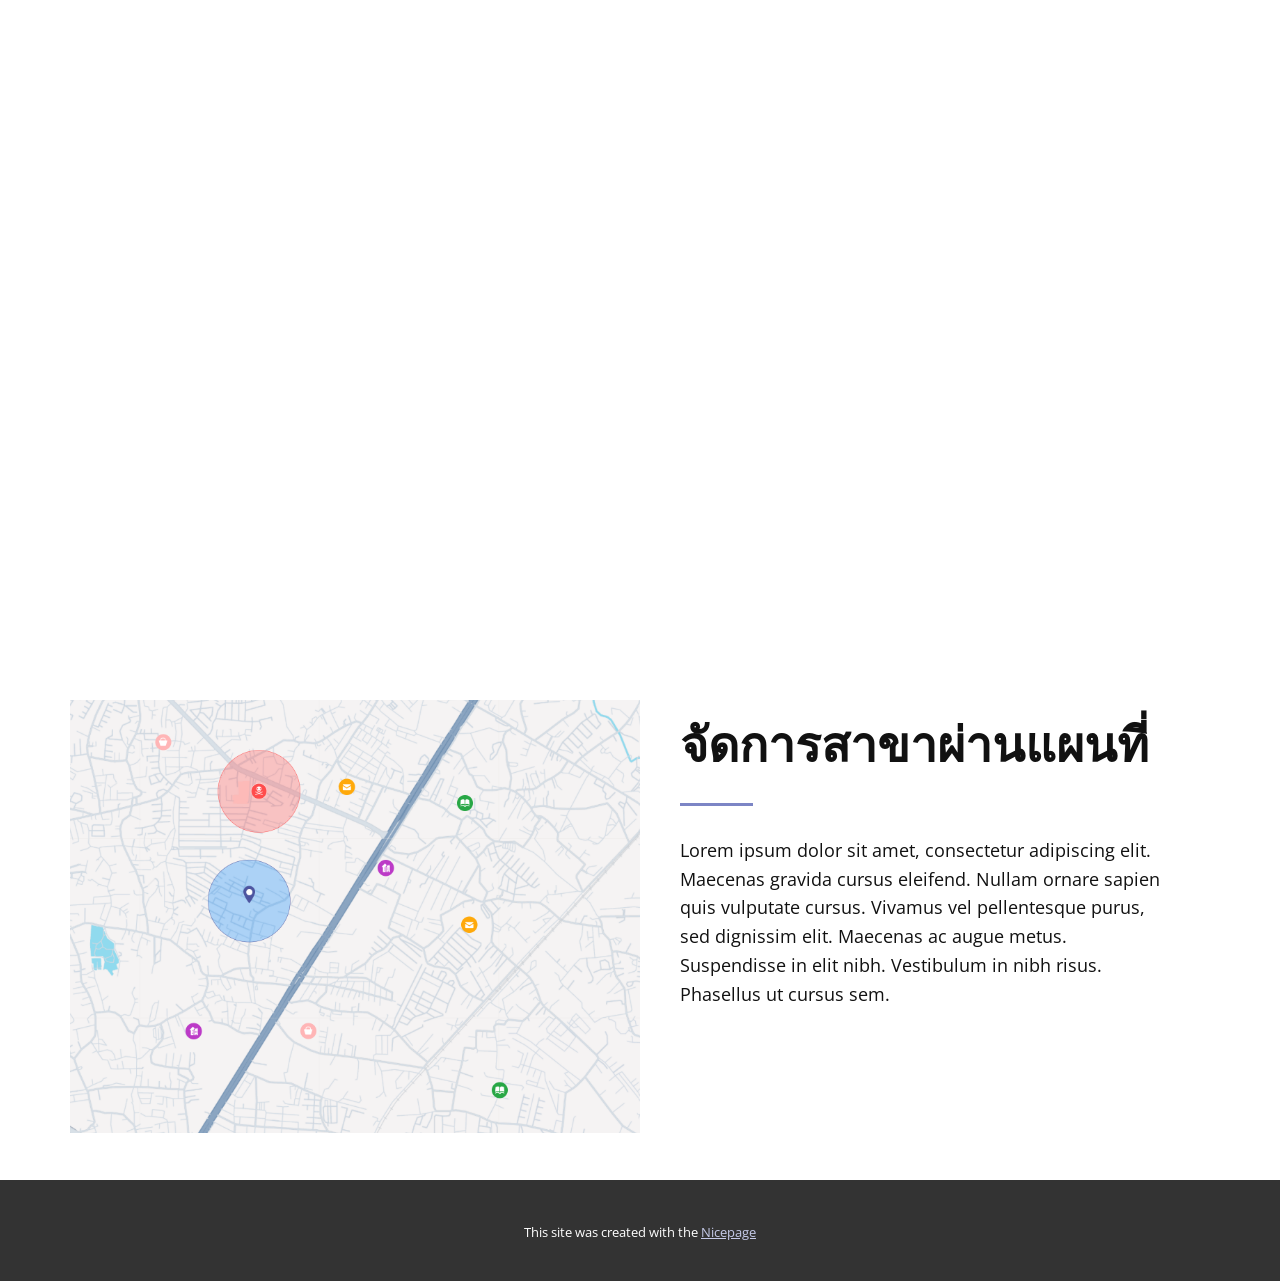
==== index.html @ 4b8c682c "Add files via upload" ====
<!DOCTYPE html>
<html style="font-size: 16px;" lang="en"><head>
    <meta name="viewport" content="width=device-width, initial-scale=1.0">
    <meta charset="utf-8">
    <meta name="keywords" content="​Site Selection Analysis System">
    <meta name="description" content="">
    <title>Home</title>
    <link rel="stylesheet" href="nicepage.css" media="screen">
<link rel="stylesheet" href="index.css" media="screen">
    <script class="u-script" type="text/javascript" src="jquery.js" defer=""></script>
    <script class="u-script" type="text/javascript" src="nicepage.js" defer=""></script>
    <meta name="generator" content="Nicepage 7.7.3, nicepage.com">
    
    
    
    
    
    <link id="u-theme-google-font" rel="stylesheet" href="https://fonts.googleapis.com/css?family=Roboto:100,100i,300,300i,400,400i,500,500i,700,700i,900,900i|Open+Sans:300,300i,400,400i,500,500i,600,600i,700,700i,800,800i">
    <script type="application/ld+json">{
		"@context": "http://schema.org",
		"@type": "Organization",
		"name": ""
}</script>
    <meta name="theme-color" content="#7c85c5">
    <meta property="og:title" content="Home">
    <meta property="og:type" content="website">
  <meta data-intl-tel-input-cdn-path="intlTelInput/"></head>
  <body data-home-page="Home.html" data-home-page-title="Home" data-path-to-root="./" data-include-products="false" class="u-body u-xl-mode" data-lang="en">
    <section class="u-clearfix u-valign-middle-xl u-valign-top-lg u-valign-top-md u-valign-top-sm u-white u-section-1" id="sec-6d12">
      <div class="u-clearfix u-sheet u-sheet-1"></div>
    </section>
    <section class="u-clearfix u-white u-section-2" id="sec-70cc">
      <div class="u-clearfix u-sheet u-sheet-1">
        <div class="data-layout-selected u-clearfix u-expanded-width u-layout-wrap u-layout-wrap-1">
          <div class="u-layout">
            <div class="u-layout-row">
              <div class="u-container-style u-image u-layout-cell u-left-cell u-similar-fill u-size-30 u-image-1" data-image-width="1638" data-image-height="1548">
                <div class="u-container-layout u-valign-middle-lg u-valign-middle-md u-valign-middle-xl u-valign-middle-xs u-container-layout-1"></div>
              </div>
              <div class="u-container-style u-layout-cell u-right-cell u-similar-fill u-size-30 u-layout-cell-2">
                <div class="u-container-layout u-valign-middle-lg u-valign-middle-md u-valign-middle-sm u-container-layout-2">
                  <h2 class="u-heading-font u-text u-text-1">จัดการสาขาผ่านแผนที่ </h2>
                  <div class="u-border-3 u-border-palette-1-base u-line u-line-horizontal u-line-1"></div>
                  <p class="u-text u-text-font u-text-2">Lorem ipsum dolor sit amet, consectetur adipiscing elit. Maecenas gravida cursus eleifend. Nullam ornare sapien quis vulputate cursus. Vivamus vel pellentesque purus, sed dignissim elit. Maecenas ac augue metus. Suspendisse
                                    in elit nibh. Vestibulum in nibh risus. Phasellus ut cursus sem.</p>
                </div>
              </div>
            </div>
          </div>
        </div>
      </div>
    </section>
    
    
    
    
    <section class="u-backlink u-clearfix u-grey-80">
      <p class="u-text"><span>This site was created with the </span>
        <a class="u-link" href="https://nicepage.com/" target="_blank" rel="nofollow"><span>Nicepage</span>
        </a>
      </p>
    </section>
  
</body></html>
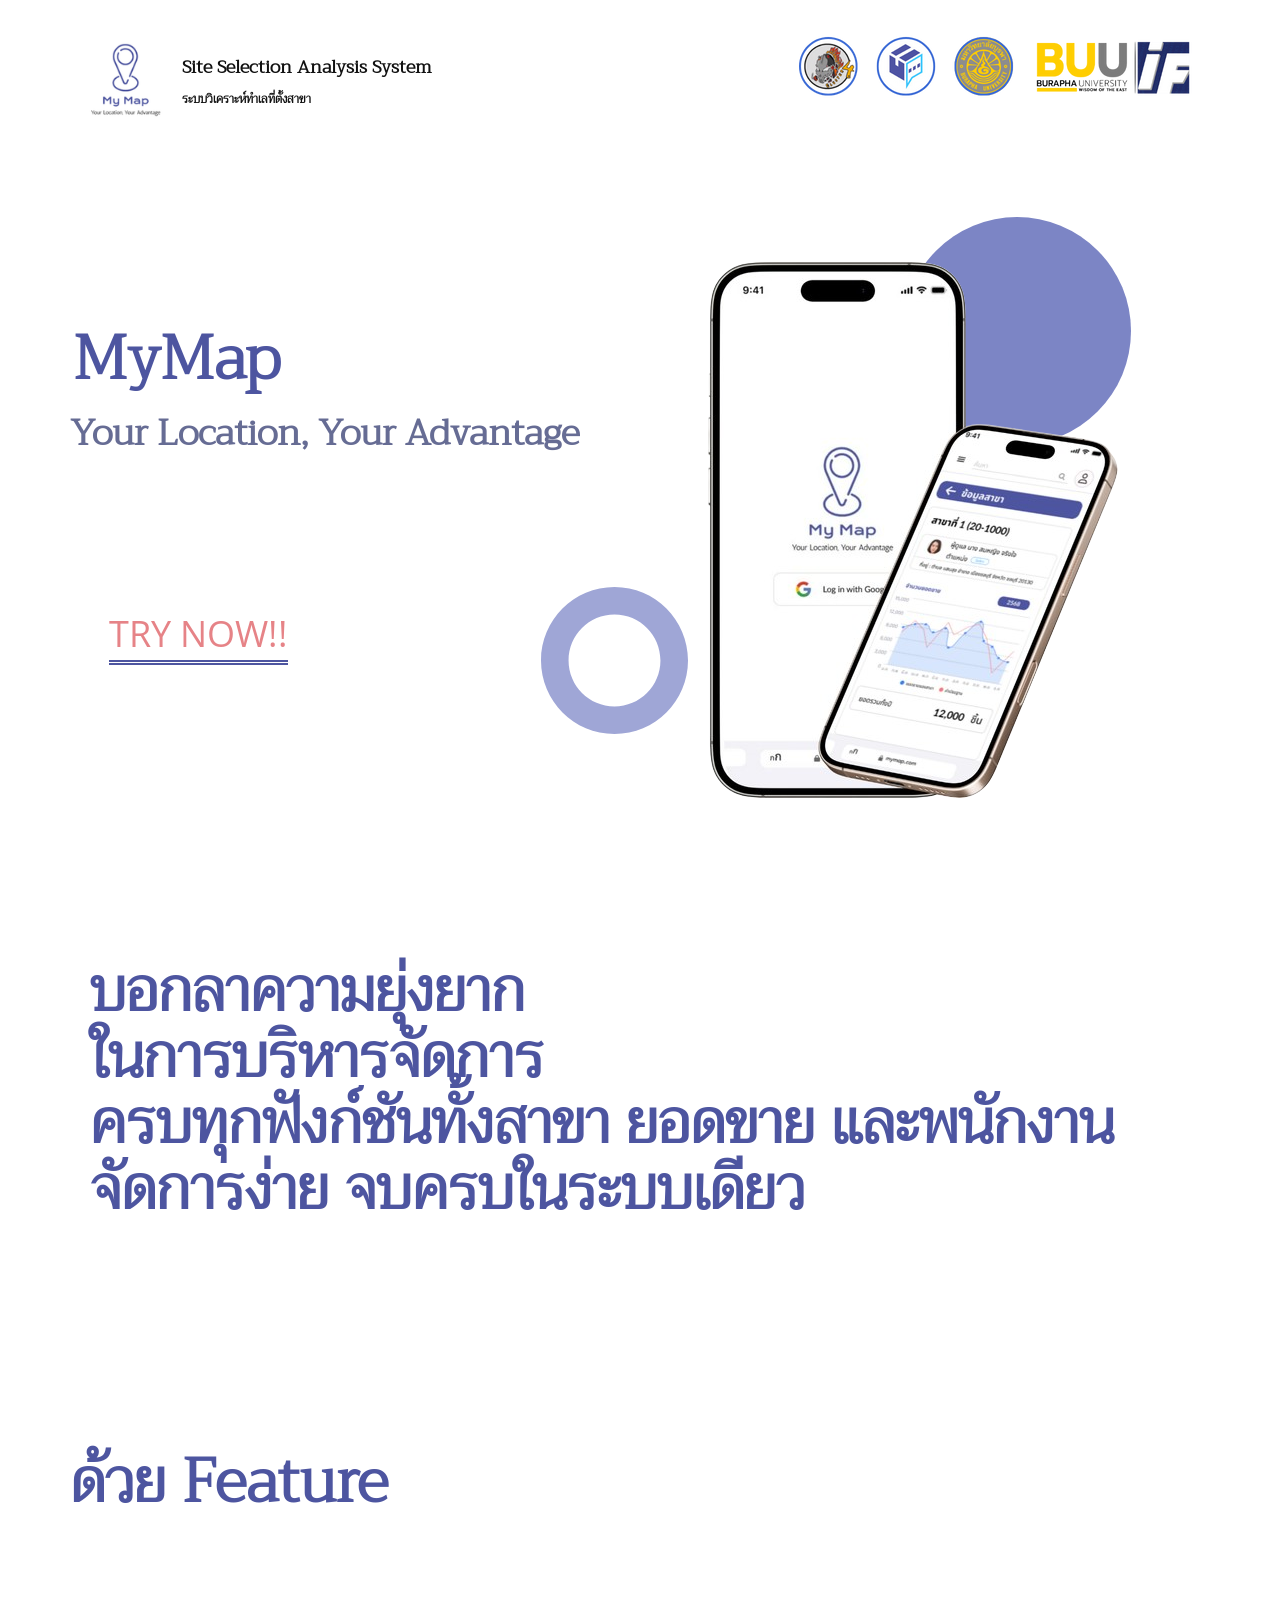
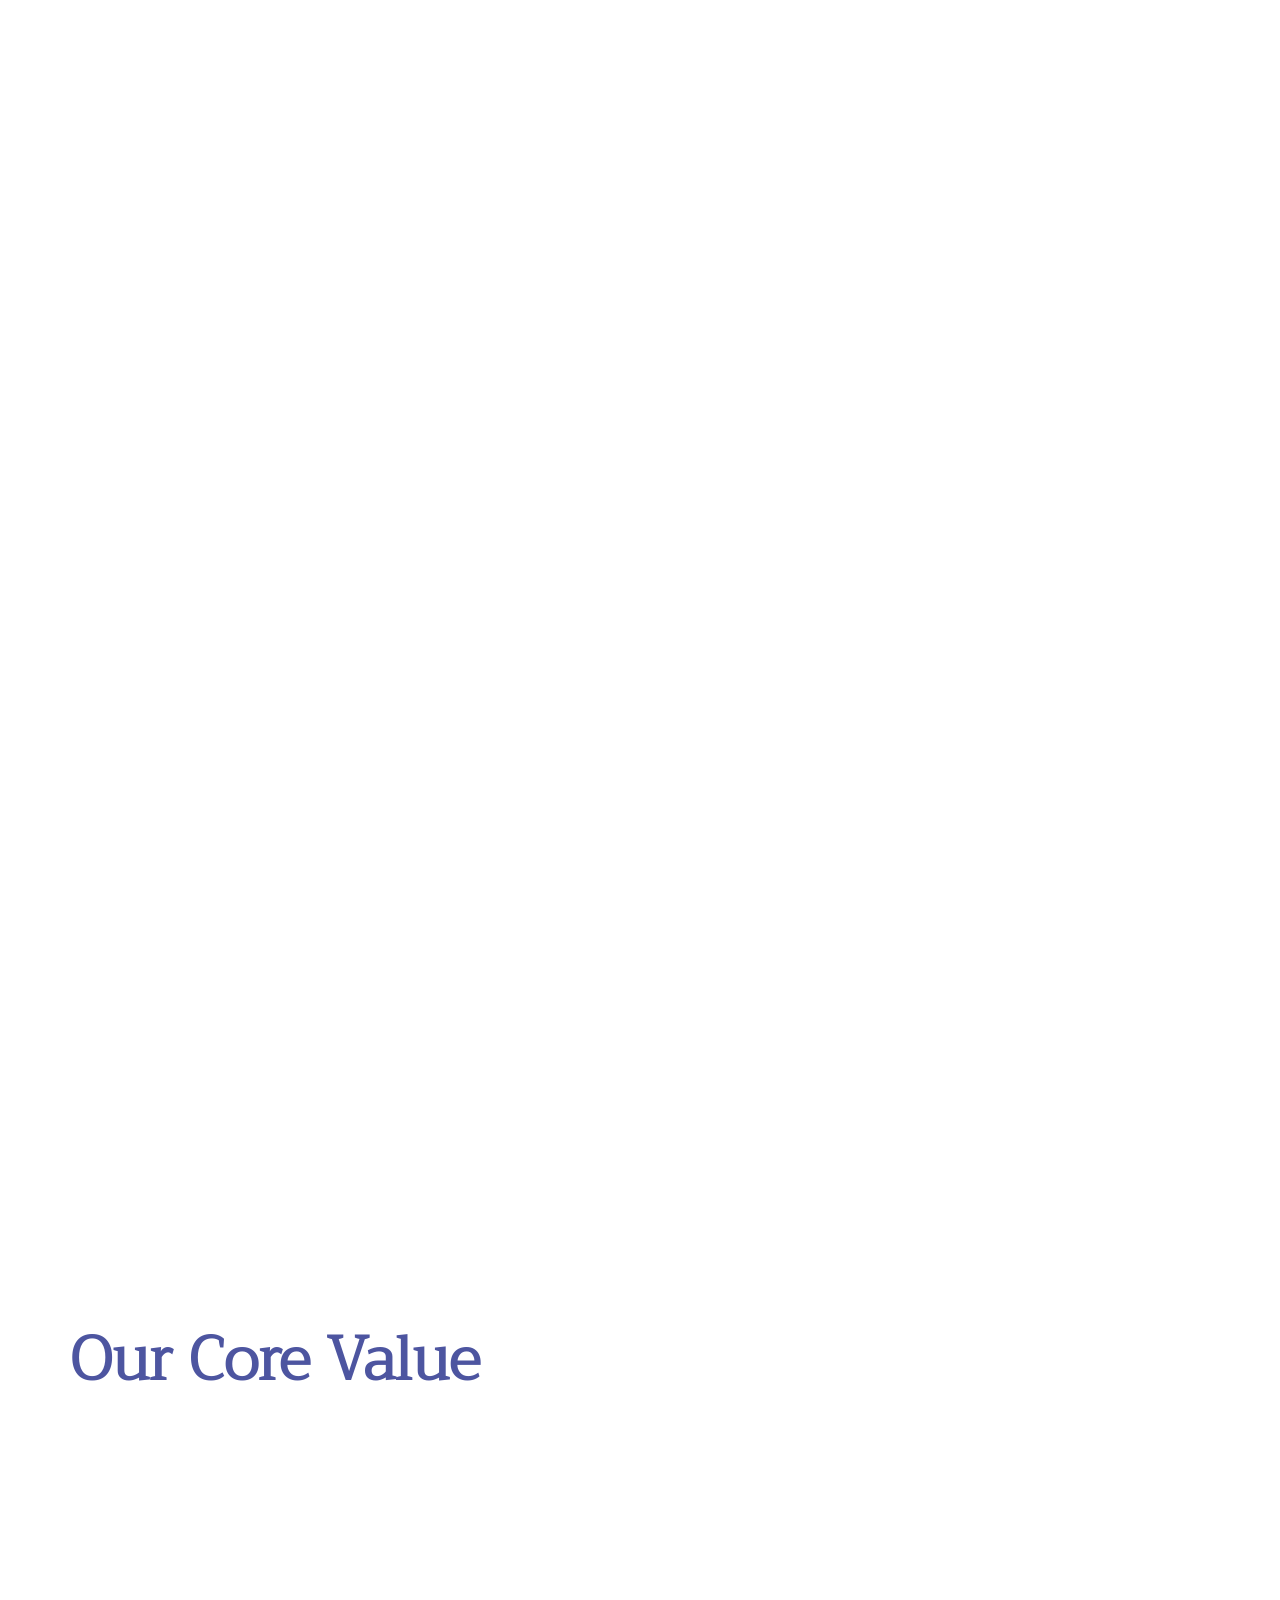
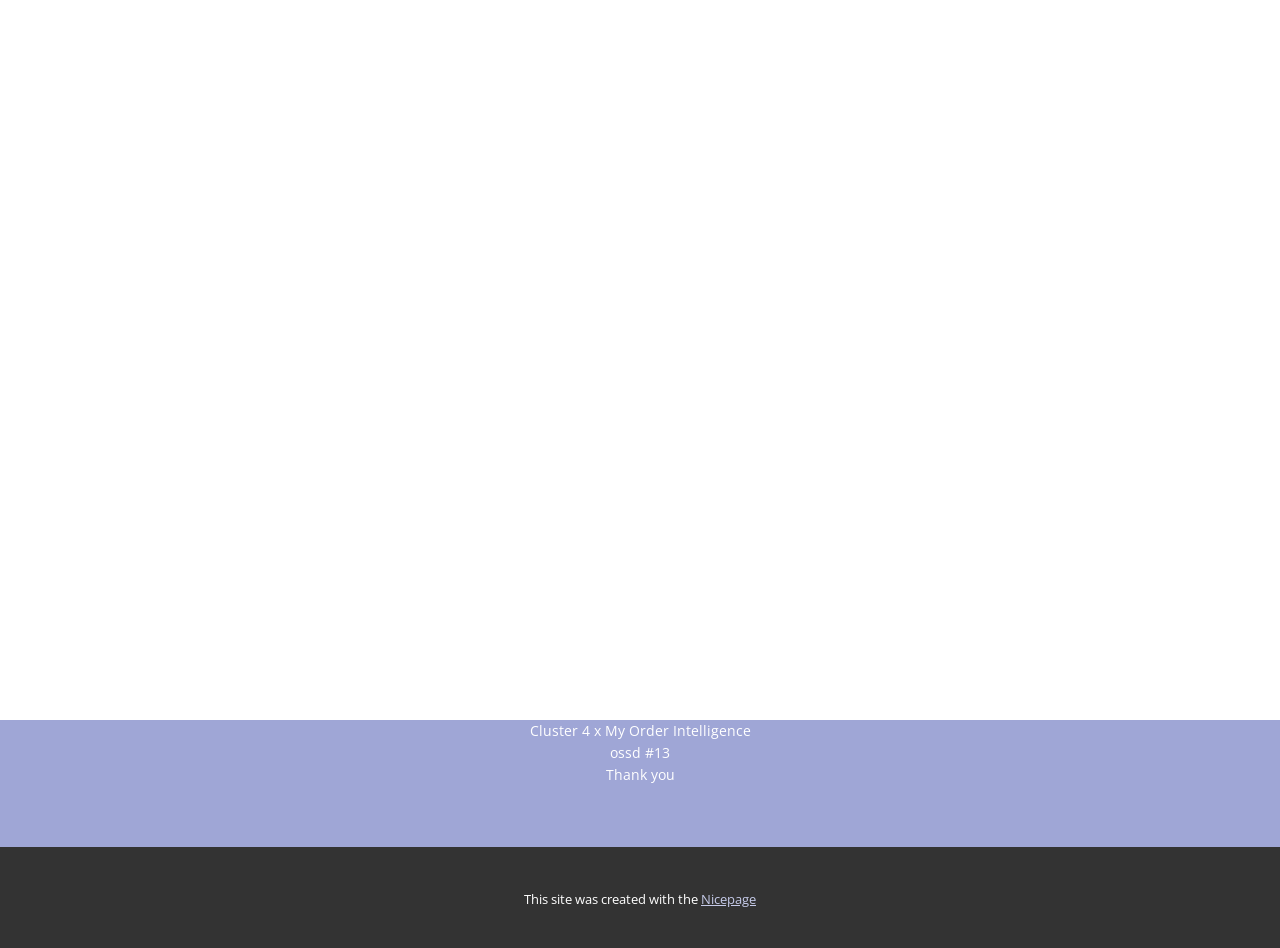
==== commit 001879ec: "efed" ====
--- a/index.html
+++ b/index.html
@@ -2,15 +2,14 @@
 <html style="font-size: 16px;" lang="en"><head>
     <meta name="viewport" content="width=device-width, initial-scale=1.0">
     <meta charset="utf-8">
-    <meta name="keywords" content="​Site Selection Analysis System">
+    <meta name="keywords" content="PC gaming news, reviews, and guides, Benefits of Video Games&nbsp;&nbsp;For Kids &amp;amp; Adults, Video games, Brain stimulation, Stress relief, Top PC Games, Top PC Games, Gadgets for your game, Looking for games to download for free?, VR-Technologies, contact form, follow us">
     <meta name="description" content="">
-    <title>Home</title>
+    <title>Page 1</title>
     <link rel="stylesheet" href="nicepage.css" media="screen">
 <link rel="stylesheet" href="index.css" media="screen">
     <script class="u-script" type="text/javascript" src="jquery.js" defer=""></script>
     <script class="u-script" type="text/javascript" src="nicepage.js" defer=""></script>
     <meta name="generator" content="Nicepage 7.7.3, nicepage.com">
-    
     
     
     
@@ -22,28 +21,104 @@
 		"name": ""
 }</script>
     <meta name="theme-color" content="#7c85c5">
-    <meta property="og:title" content="Home">
+    <meta property="og:title" content="Page 1">
     <meta property="og:type" content="website">
   <meta data-intl-tel-input-cdn-path="intlTelInput/"></head>
-  <body data-home-page="Home.html" data-home-page-title="Home" data-path-to-root="./" data-include-products="false" class="u-body u-xl-mode" data-lang="en">
-    <section class="u-clearfix u-valign-middle-xl u-valign-top-lg u-valign-top-md u-valign-top-sm u-white u-section-1" id="sec-6d12">
-      <div class="u-clearfix u-sheet u-sheet-1"></div>
-    </section>
-    <section class="u-clearfix u-white u-section-2" id="sec-70cc">
-      <div class="u-clearfix u-sheet u-sheet-1">
-        <div class="data-layout-selected u-clearfix u-expanded-width u-layout-wrap u-layout-wrap-1">
-          <div class="u-layout">
-            <div class="u-layout-row">
-              <div class="u-container-style u-image u-layout-cell u-left-cell u-similar-fill u-size-30 u-image-1" data-image-width="1638" data-image-height="1548">
-                <div class="u-container-layout u-valign-middle-lg u-valign-middle-md u-valign-middle-xl u-valign-middle-xs u-container-layout-1"></div>
+  <body data-home-page="Page-1.html" data-home-page-title="Page 1" data-path-to-root="./" data-include-products="false" class="u-body u-xl-mode" data-lang="en"><header class="u-clearfix u-header u-header" id="header"><div class="u-clearfix u-sheet u-valign-middle-lg u-valign-middle-md u-valign-middle-sm u-valign-middle-xl u-sheet-1">
+        <img class="u-image u-image-contain u-image-default u-preserve-proportions u-image-1" src="images/SiteSelectionAnalysisSystem.png" alt="" data-image-width="97" data-image-height="99">
+        <p class="u-custom-font u-text u-text-default u-text-1"> Site Selection Analysis System</p>
+        <p class="u-custom-font u-text u-text-default u-text-2"> ระบบวิเคราะห์ทําเลที่ตั้งสาขา</p>
+        <img class="u-image u-image-contain u-image-default u-image-2" src="images/Logo.png" alt="" data-image-width="394" data-image-height="87">
+      </div></header>
+    <section class="u-clearfix u-section-1" id="sec-b35f">
+      <div class="u-clearfix u-sheet u-valign-middle-lg u-valign-middle-md u-valign-middle-sm u-sheet-1">
+        <h1 class="u-align-left u-text u-text-1"><span style="font-weight: 700;">MyMap</span>&nbsp;
+        </h1>
+        <div class="u-palette-1-base u-shape u-shape-circle u-shape-1"></div>
+        <h3 class="u-align-left u-text u-text-palette-1-dark-1 u-text-2"> Your Location, Your Advantage&nbsp;</h3>
+        <img class="custom-expanded u-image u-image-default u-image-1" src="images/-removebg-preview.png" alt="" data-image-width="410" data-image-height="536">
+        <div class="u-shape u-shape-svg u-text-palette-1-light-1 u-shape-2">
+          <svg class="u-svg-link" preserveAspectRatio="none" viewBox="0 0 160 160" style=""><use xlink:href="#svg-c5ad"></use></svg>
+          <svg class="u-svg-content" viewBox="0 0 160 160" x="0px" y="0px" id="svg-c5ad" style="enable-background:new 0 0 160 160;"><path d="M80,30c27.6,0,50,22.4,50,50s-22.4,50-50,50s-50-22.4-50-50S52.4,30,80,30 M80,0C35.8,0,0,35.8,0,80s35.8,80,80,80
+	s80-35.8,80-80S124.2,0,80,0L80,0z"></path></svg>
+        </div>
+        <a href="https://se.buu.ac.th/cluster4/login" class="u-active-none u-border-5 u-border-active-palette-1-light-1 u-border-custom-color-1 u-border-hover-palette-1-light-2 u-border-no-left u-border-no-right u-border-no-top u-btn u-button-style u-hover-none u-none u-text-palette-2-light-1 u-btn-1" target="_blank">TRY NOW!!</a>
+        <h1 class="u-align-center-xs u-align-left-lg u-align-left-md u-align-left-sm u-align-left-xl u-text u-text-3">บอกลาความยุ่งยาก<br>ในการบริหารจัดการ<br> ครบทุกฟังก์ชันทั้งสาขา ยอดขาย และพนักงาน<br> จัดการง่าย จบครบในระบบเดียว 
+        </h1>
+        <h1 class="u-text u-text-default u-text-4">ด้วย Feature<br>
+        </h1>
+        <div class="u-expanded-width u-list u-list-1">
+          <div class="u-repeater u-repeater-1">
+            <div class="u-container-style u-list-item u-palette-1-base u-radius u-repeater-item u-shape-round u-list-item-1" data-animation-name="flipIn" data-animation-duration="1500" data-animation-direction="X" data-animation-delay="500">
+              <div class="u-container-layout u-similar-container u-valign-top-lg u-valign-top-md u-valign-top-sm u-valign-top-xl u-container-layout-1">
+                <img class="u-expanded-width u-image u-image-round u-radius u-image-2" src="images/Map.png" data-image-width="1638" data-image-height="1548">
+                <h2 class="u-align-left u-custom-font u-text u-text-5"> จัดการสาขาอย่างมืออาชีพ ง่ายเพียงคลิกเดียว!</h2>
+                <ul class="u-align-left u-text u-text-6">
+                  <li>ค้นหา แก้ไข เพิ่ม หรือลบสาขาได้ทันทีผ่านแผนที่แบบอินเทอร์แอคทีฟ</li>
+                  <li>รองรับการค้นหาด้วยคีย์เวิร์ด</li>
+                </ul>
               </div>
-              <div class="u-container-style u-layout-cell u-right-cell u-similar-fill u-size-30 u-layout-cell-2">
-                <div class="u-container-layout u-valign-middle-lg u-valign-middle-md u-valign-middle-sm u-container-layout-2">
-                  <h2 class="u-heading-font u-text u-text-1">จัดการสาขาผ่านแผนที่ </h2>
-                  <div class="u-border-3 u-border-palette-1-base u-line u-line-horizontal u-line-1"></div>
-                  <p class="u-text u-text-font u-text-2">Lorem ipsum dolor sit amet, consectetur adipiscing elit. Maecenas gravida cursus eleifend. Nullam ornare sapien quis vulputate cursus. Vivamus vel pellentesque purus, sed dignissim elit. Maecenas ac augue metus. Suspendisse
-                                    in elit nibh. Vestibulum in nibh risus. Phasellus ut cursus sem.</p>
-                </div>
+            </div>
+            <div class="u-container-style u-list-item u-palette-1-base u-radius u-repeater-item u-shape-round u-list-item-2" data-animation-name="flipIn" data-animation-duration="1500" data-animation-direction="X" data-animation-delay="500">
+              <div class="u-container-layout u-similar-container u-valign-top-lg u-valign-top-md u-valign-top-sm u-valign-top-xl u-container-layout-2">
+                <img class="u-expanded-width u-image u-image-round u-radius u-image-3" src="images/2025-04-08002946.png" data-image-width="319" data-image-height="578">
+                <h2 class="u-align-left u-custom-font u-text u-text-7"> จัดการยอดขายรายเดือน</h2>
+                <ul class="u-align-left u-text u-text-8">
+                  <li>Mountain App</li>
+                </ul>
+              </div>
+            </div>
+            <div class="u-container-style u-list-item u-palette-1-base u-radius u-repeater-item u-shape-round u-list-item-3" data-animation-name="flipIn" data-animation-duration="1500" data-animation-direction="X" data-animation-delay="500">
+              <div class="u-container-layout u-similar-container u-valign-top-lg u-valign-top-md u-valign-top-sm u-valign-top-xl u-container-layout-3">
+                <img class="u-expanded-width u-image u-image-round u-radius u-image-4" src="images/2025-04-08004702.png" data-image-width="316" data-image-height="340">
+                <h2 class="u-align-left u-custom-font u-text u-text-9">Web deisgn</h2>
+                <ul class="u-align-left u-text u-text-10">
+                  <li>Recipes site</li>
+                </ul>
+              </div>
+            </div>
+            <div class="u-container-style u-list-item u-palette-1-base u-radius u-repeater-item u-shape-round u-list-item-4" data-animation-name="flipIn" data-animation-duration="1500" data-animation-direction="X" data-animation-delay="500">
+              <div class="u-container-layout u-similar-container u-valign-top-lg u-valign-top-md u-valign-top-sm u-valign-top-xl u-container-layout-4">
+                <img class="u-expanded-width u-image u-image-round u-radius u-image-5" src="images/2025-04-08004723.png" data-image-width="327" data-image-height="451">
+                <h2 class="u-align-left u-custom-font u-text u-text-11">stores</h2>
+                <ul class="u-align-left u-text u-text-12">
+                  <li>Fashion Store</li>
+                </ul>
+              </div>
+            </div>
+          </div>
+        </div>
+        <h1 class="u-text u-text-default u-text-13">Our Core Value </h1>
+        <div class="u-expanded-width u-list u-list-2">
+          <div class="u-repeater u-repeater-2">
+            <div class="u-container-style u-list-item u-repeater-item" data-animation-name="flipIn" data-animation-duration="1500" data-animation-delay="500" data-animation-direction="X">
+              <div class="u-container-layout u-similar-container u-container-layout-5"><span class="u-icon u-icon-circle u-palette-1-base u-text-white u-icon-1"><svg class="u-svg-link" preserveAspectRatio="xMidYMin slice" viewBox="0 0 515.556 515.556" style=""><use xlink:href="#svg-c185"></use></svg><svg class="u-svg-content" viewBox="0 0 515.556 515.556" id="svg-c185"><path d="m0 274.226 176.549 176.886 339.007-338.672-48.67-47.997-290.337 290-128.553-128.552z"></path></svg></span>
+                <h4 class="u-text u-text-14"> Data-Driven Decision Making</h4>
+                <p class="u-text u-text-15"> ให้ความสำคัญกับการตัดสินใจบนพื้นฐานของข้อมูล ด้วยการแสดงผลข้อมูลในรูปแบบกราฟและรายงานที่ชัดเจน พร้อมเส้นมัธยฐานเพื่อช่วยวิเคราะห์ภาพรวม </p>
+              </div>
+            </div>
+            <div class="u-container-style u-list-item u-repeater-item" data-animation-name="flipIn" data-animation-duration="1500" data-animation-direction="X" data-animation-delay="500">
+              <div class="u-container-layout u-similar-container u-container-layout-6"><span class="u-icon u-icon-circle u-palette-1-base u-text-white u-icon-2"><svg class="u-svg-link" preserveAspectRatio="xMidYMin slice" viewBox="0 0 515.556 515.556" style=""><use xlink:href="#svg-221f"></use></svg><svg class="u-svg-content" viewBox="0 0 515.556 515.556" id="svg-221f"><path d="m0 274.226 176.549 176.886 339.007-338.672-48.67-47.997-290.337 290-128.553-128.552z"></path></svg></span>
+                <h4 class="u-text u-text-16"> Smart &amp; Simple Management</h4>
+                <p class="u-text u-text-17"> มุ่งเน้นการบริหารจัดการที่ ง่าย สะดวก และรวดเร็ว ทั้งในเรื่องของสาขา พนักงาน และยอดขาย ด้วยระบบ CRUD ที่ใช้งานง่าย </p>
+              </div>
+            </div>
+            <div class="u-container-style u-list-item u-repeater-item" data-animation-name="flipIn" data-animation-duration="1500" data-animation-direction="X" data-animation-delay="500">
+              <div class="u-container-layout u-similar-container u-container-layout-7"><span class="u-icon u-icon-circle u-palette-1-base u-text-white u-icon-3"><svg class="u-svg-link" preserveAspectRatio="xMidYMin slice" viewBox="0 0 515.556 515.556" style=""><use xlink:href="#svg-b96a"></use></svg><svg class="u-svg-content" viewBox="0 0 515.556 515.556" id="svg-b96a"><path d="m0 274.226 176.549 176.886 339.007-338.672-48.67-47.997-290.337 290-128.553-128.552z"></path></svg></span>
+                <h4 class="u-text u-text-18">Operational Efficiency</h4>
+                <p class="u-text u-text-19"> เพิ่มประสิทธิภาพการทำงาน ด้วยระบบที่ช่วยลดเวลาการจัดการข้อมูลและลดความผิดพลาดที่เกิดจากการจัดการด้วยมือ </p>
+              </div>
+            </div>
+            <div class="u-container-style u-list-item u-repeater-item" data-animation-name="flipIn" data-animation-duration="1500" data-animation-direction="X" data-animation-delay="500">
+              <div class="u-container-layout u-similar-container u-container-layout-8"><span class="u-icon u-icon-circle u-palette-1-base u-text-white u-icon-4"><svg class="u-svg-link" preserveAspectRatio="xMidYMin slice" viewBox="0 0 515.556 515.556" style=""><use xlink:href="#svg-b96a"></use></svg><svg class="u-svg-content" viewBox="0 0 515.556 515.556" id="svg-b96a"><path d="m0 274.226 176.549 176.886 339.007-338.672-48.67-47.997-290.337 290-128.553-128.552z"></path></svg></span>
+                <h4 class="u-text u-text-20">Accessibility &amp; Visualization</h4>
+                <p class="u-text u-text-21"> ทำให้ข้อมูลธุรกิจเข้าถึงได้ง่ายผ่านแผนที่และกราฟต่าง ๆ เพื่อให้เห็นภาพรวมขององค์กรอย่างเป็นระบบ</p>
+              </div>
+            </div>
+            <div class="u-container-style u-list-item u-repeater-item" data-animation-name="flipIn" data-animation-duration="1500" data-animation-direction="X" data-animation-delay="500">
+              <div class="u-container-layout u-similar-container u-container-layout-9"><span class="u-icon u-icon-circle u-palette-1-base u-text-white u-icon-5"><svg class="u-svg-link" preserveAspectRatio="xMidYMin slice" viewBox="0 0 515.556 515.556" style=""><use xlink:href="#svg-b96a"></use></svg><svg class="u-svg-content" viewBox="0 0 515.556 515.556" id="svg-b96a"><path d="m0 274.226 176.549 176.886 339.007-338.672-48.67-47.997-290.337 290-128.553-128.552z"></path></svg></span>
+                <h4 class="u-text u-text-22"> Scalability &amp; Flexibility</h4>
+                <p class="u-text u-text-23"> ออกแบบมาเพื่อรองรับการเติบโตของธุรกิจ ไม่ว่าจะเพิ่มจำนวนสาขา พนักงาน หรือยอดขาย ระบบสามารถปรับขยายและจัดการได้อย่างยืดหยุ่น </p>
               </div>
             </div>
           </div>
@@ -53,7 +128,10 @@
     
     
     
-    
+    <footer class="u-align-center u-clearfix u-container-align-center u-footer u-palette-1-light-1 u-footer" id="footer"><div class="u-clearfix u-sheet u-sheet-1">
+        <p class="u-small-text u-text u-text-variant u-text-1">Cluster 4 x My Order Intelligence<br>ossd #13<br>Thank you 
+        </p>
+      </div></footer>
     <section class="u-backlink u-clearfix u-grey-80">
       <p class="u-text"><span>This site was created with the </span>
         <a class="u-link" href="https://nicepage.com/" target="_blank" rel="nofollow"><span>Nicepage</span>
--- a/nicepage.css
+++ b/nicepage.css
@@ -43926,78 +43926,6 @@
         }
 
         
-        
-        .u-custom-color-3,
-        .u-body.u-custom-color-3,
-        section.u-custom-color-3:before,
-        .u-custom-color-3 > .u-audio-main-layout-wrapper:before,
-        .u-custom-color-3 > .u-container-layout:before,
-        .u-custom-color-3 > .u-inner-container-layout:before,
-        .u-custom-color-3.u-sidenav:before,
-        .u-container-layout.u-container-layout.u-custom-color-3:before,
-        .u-table-alt-custom-color-3 tr:nth-child(even)
-        {
-            color: #ffffff;
-            background-color: #4d55a0;
-        }
-
-        .u-input.u-custom-color-3,
-        .u-field-input.u-custom-color-3,
-        .u-button-style.u-custom-color-3,
-        .u-button-style.u-custom-color-3[class*="u-border-"]
-        {
-            color: #ffffff !important;
-            background-color: #4d55a0 !important;
-        }
-
-        .u-button-style.u-custom-color-3:hover,
-        .u-button-style.u-custom-color-3[class*="u-border-"]:hover,
-        .u-button-style.u-custom-color-3:focus,
-        .u-button-style.u-custom-color-3[class*="u-border-"]:focus,
-        .u-button-style.u-button-style.u-custom-color-3:active,
-        .u-button-style.u-button-style.u-custom-color-3[class*="u-border-"]:active,
-        .u-button-style.u-button-style.u-custom-color-3.active,
-        .u-button-style.u-button-style.u-custom-color-3[class*="u-border-"].active,
-        li.active > .u-button-style.u-button-style.u-custom-color-3,
-        li.active > .u-button-style.u-button-style.u-custom-color-3[class*="u-border-"]
-        {
-            color: #ffffff !important;
-            background-color: #454c90 !important;
-        }
-
-        .u-hover-custom-color-3:hover,
-        .u-hover-custom-color-3[class*="u-border-"]:hover,
-        .u-hover-custom-color-3:focus,
-        .u-hover-custom-color-3[class*="u-border-"]:focus,
-        .u-active-custom-color-3.u-active.u-active,
-        .u-active-custom-color-3[class*="u-border-"].u-active.u-active,
-        a.u-button-style.u-hover-custom-color-3:hover,
-        a.u-button-style.u-hover-custom-color-3.hover,
-        a.u-button-style.u-hover-custom-color-3[class*="u-border-"]:hover,
-        a.u-button-style.u-hover-custom-color-3[class*="u-border-"].hover,
-        a.u-button-style:hover > .u-hover-custom-color-3,
-        a.u-button-style:hover > .u-hover-custom-color-3[class*="u-border-"],
-        a.u-button-style.u-hover-custom-color-3:focus,
-        a.u-button-style.u-hover-custom-color-3[class*="u-border-"]:focus,
-        a.u-button-style.u-button-style.u-active-custom-color-3:active,
-        a.u-button-style.u-button-style.u-active-custom-color-3[class*="u-border-"]:active,
-        a.u-button-style.u-button-style.u-active-custom-color-3.active,
-        a.u-button-style.u-button-style.u-active-custom-color-3[class*="u-border-"].active,
-        a.u-button-style.u-button-style.active > .u-active-custom-color-3,
-        a.u-button-style.u-button-style.active > .u-active-custom-color-3[class*="u-border-"],
-        li.active > a.u-button-style.u-button-style.u-active-custom-color-3,
-        li.active > a.u-button-style.u-button-style.u-active-custom-color-3[class*="u-border-"],
-        input.u-field-input.u-field-input.u-active-custom-color-3:checked
-        {
-            color: #ffffff !important;
-            background-color: #4d55a0 !important;
-        }
-
-        a.u-link.u-hover-custom-color-3:hover {
-            color: #4d55a0 !important;
-        }
-
-        
 
         
         .u-border-custom-color-1,
@@ -44099,57 +44027,6 @@
         .u-link.u-border-custom-color-2[class*="u-border-"]:hover
         {
             border-color: rgba(0,0,0,0) !important;
-        }
-        
-        
-        .u-border-custom-color-3,
-        .u-border-custom-color-3.u-input,
-        .u-border-custom-color-3.u-field-input.u-field-input,
-        .u-separator-custom-color-3:after
-        {
-            border-color: #4d55a0;
-            stroke: #4d55a0;
-        }
-
-        .u-button-style.u-border-custom-color-3
-        {
-            border-color: #4d55a0 !important;
-            color: #4d55a0 !important;
-            background-color: transparent !important;
-        }
-
-        .u-button-style.u-border-custom-color-3:hover,
-        .u-button-style.u-border-custom-color-3:focus
-        {
-            border-color: transparent !important;
-            color: #454c90 !important;
-            background-color: transparent !important;
-        }
-
-        .u-border-hover-custom-color-3:hover,
-        .u-border-hover-custom-color-3:focus,
-        .u-border-active-custom-color-3.u-active.u-active,
-        a.u-button-style.u-border-hover-custom-color-3:hover,
-        a.u-button-style:hover > .u-border-hover-custom-color-3,
-        a.u-button-style.u-border-hover-custom-color-3:focus,
-        a.u-button-style.u-button-style.u-border-active-custom-color-3:active,
-        a.u-button-style.u-button-style.u-border-active-custom-color-3.active,
-        a.u-button-style.u-button-style.active > .u-border-active-custom-color-3,
-        li.active > a.u-button-style.u-button-style.u-border-active-custom-color-3,
-        input.u-field-input.u-field-input.u-border-active-custom-color-3:checked
-        {
-            color: #4d55a0 !important;
-            border-color: #4d55a0 !important;
-        }
-
-        .u-link.u-border-custom-color-3[class*="u-border-"]
-        {
-            border-color: #4d55a0 !important;
-        }
-
-        .u-link.u-border-custom-color-3[class*="u-border-"]:hover
-        {
-            border-color: #454c90 !important;
         }
         
 
@@ -44312,89 +44189,17 @@
         {
             color: rgba(0,0,0,0) !important;
         }
-        
-        
-        .u-text-custom-color-3,
-        .u-input.u-text-custom-color-3,
-        .u-input.u-text-custom-color-3[class*="u-border-"],
-        li.active > a.u-button-style.u-text-custom-color-3,
-        li.active > a.u-button-style.u-text-custom-color-3[class*="u-border-"],
-        a.u-button-style.u-text-custom-color-3,
-        a.u-button-style.u-text-custom-color-3[class*="u-border-"]
-        {
-            color: #4d55a0 !important;
-            
-            
-            
-        }
-
-        a.u-button-style.u-text-custom-color-3:hover,
-        a.u-button-style.u-text-custom-color-3[class*="u-border-"]:hover,
-        a.u-button-style.u-text-custom-color-3:focus,
-        a.u-button-style.u-text-custom-color-3[class*="u-border-"]:focus,
-        a.u-button-style.u-button-style.u-text-custom-color-3:active,
-        a.u-button-style.u-button-style.u-text-custom-color-3[class*="u-border-"]:active,
-        a.u-button-style.u-button-style.u-text-custom-color-3.active,
-        a.u-button-style.u-button-style.u-text-custom-color-3[class*="u-border-"].active
-        {
-            color: #454c90 !important;
-        }
-
-        /* hover */
-        a.u-button-style:hover > .u-text-hover-custom-color-3,
-        a.u-button-style:hover > .u-text-hover-custom-color-3[class*="u-border-"],
-        a.u-button-style.u-button-style.u-text-hover-custom-color-3:hover,
-        a.u-button-style.u-button-style.u-text-hover-custom-color-3[class*="u-border-"]:hover,
-        a.u-button-style.u-button-style.u-button-style.u-text-hover-custom-color-3.active,
-        a.u-button-style.u-button-style.u-button-style.u-text-hover-custom-color-3[class*="u-border-"].active,
-        a.u-button-style.u-button-style.u-button-style.u-text-hover-custom-color-3:active,
-        a.u-button-style.u-button-style.u-button-style.u-text-hover-custom-color-3[class*="u-border-"]:active,
-        a.u-button-style.u-button-style.u-text-hover-custom-color-3:focus,
-        a.u-button-style.u-button-style.u-text-hover-custom-color-3[class*="u-border-"]:focus,
-        /* active */
-        a.u-button-style.u-button-style.u-button-style.u-button-style.u-text-active-custom-color-3:active,
-        a.u-button-style.u-button-style.u-button-style.u-button-style.u-text-active-custom-color-3[class*="u-border-"]:active,
-        a.u-button-style.u-button-style.u-button-style.u-button-style.u-text-active-custom-color-3.active,
-        a.u-button-style.u-button-style.u-button-style.u-button-style.u-text-active-custom-color-3[class*="u-border-"].active,
-        a.u-button-style.u-button-style.active > .u-text-active-custom-color-3,
-        a.u-button-style.u-button-style.active > .u-text-active-custom-color-3[class*="u-border-"],
-        :not(.level-2) > .u-nav > .u-nav-item > a.u-nav-link.u-text-hover-custom-color-3:hover,
-        :not(.level-2) > .u-nav > .u-nav-item > a.u-nav-link.u-nav-link.u-text-active-custom-color-3.active,
-        .u-text-hover-custom-color-3.u-language-url:hover,
-        .u-text-hover-custom-color-3 .u-language-url:hover,
-        .u-text-hover-custom-color-3.u-carousel-control:hover,
-        .u-text-hover-custom-color-3.u-gallery-nav:hover,
-        .u-popupmenu-items.u-text-hover-custom-color-3 .u-nav-link:hover,
-        .u-popupmenu-items.u-popupmenu-items.u-text-active-custom-color-3 .u-nav-link.active,
-        .u-calendar-time-list .u-calendar-time-slot.u-text-hover-custom-color-3:hover,
-        .u-calendar-time-list .u-calendar-time-slot.u-text-active-custom-color-3.u-active
-        {
-            color: #4d55a0 !important;
-        }
-
-        .u-text-custom-color-3 .u-svg-link,
-        .u-text-hover-custom-color-3:hover .u-svg-link,
-        .u-text-hover-custom-color-3:focus .u-svg-link,
-        .u-text-active-custom-color-3:active .u-svg-link.u-svg-link,
-        .u-button-style:hover > .u-text-hover-custom-color-3 .u-svg-link,
-        .u-button-style.u-button-style:active > .u-text-active-custom-color-3 .u-svg-link,
-        .u-button-style.u-button-style.active > .u-text-active-custom-color-3 .u-svg-link
-        {
-            fill: #4d55a0;
-        }
-
-        .u-link.u-text-custom-color-3:hover
-        {
-            color: #454c90 !important;
-        }
-
-        a.u-link.u-text-hover-custom-color-3:hover
-        {
-            color: #4d55a0 !important;
-        }
 
         .u-body
         {
+        
+        
+        
+        
+        
+        
+        
+        
         
         
         
@@ -44542,11 +44347,14 @@
         }
         h1:not(.u-title)
         {
-        font-weight: 400;
-        font-size: 4.5rem;
+        font-size: 3.75rem;
         line-height: 1.1;
         margin-top: 20px;
         margin-bottom: 20px;
+        font-weight: 700;
+        list-icon-spacing: 0.3;
+        list-icon-size: 0.8;
+        font-family: Trirong-Light;
         }
         h2:not(.u-subtitle)
         {
@@ -44558,11 +44366,14 @@
         }
         h3
         {
-        font-weight: 400;
         font-size: 2.25rem;
         line-height: 1.2;
         margin-top: 20px;
         margin-bottom: 20px;
+        font-weight: 700;
+        list-icon-spacing: 0.3;
+        list-icon-size: 0.8;
+        font-family: Trirong-Light;
         }
         h4
         {
@@ -44887,6 +44698,13 @@
         /** cms-rules **/
 
         /** color-rules **/
+        .u-overlap.u-overlap-transparent:not(.u-overlap-contrast) .u-header :not(.u-nav-item) > h1:not(.u-title),
+        .u-gradient > .u-container-layout > h1:not(.u-title),
+        .u-image:not(.u-shading) > .u-container-layout > h1:not(.u-title),
+        h1:not(.u-title)
+        {
+        color: #4d55a0;
+        }
         .u-overlap.u-overlap-transparent:not(.u-overlap-contrast) .u-header :not(.u-nav-item) > a,
         .u-gradient > .u-container-layout > a,
         .u-image:not(.u-shading) > .u-container-layout > a,
@@ -44952,25 +44770,29 @@
         /** color-rules **/
 
         /** alt-color-rules **/
-        .u-custom-color-1 a,.u-custom-color-2 a,.u-custom-color-3 a,.u-body-color a,.u-palette-1-base a,.u-palette-1-dark-3 a,.u-palette-1-dark-2 a,.u-palette-1-dark-1 a,.u-palette-1 a,.u-palette-1-light-1 a,.u-palette-2-base a,.u-palette-2-dark-3 a,.u-palette-2-dark-2 a,.u-palette-2-dark-1 a,.u-palette-2 a,.u-palette-2-light-1 a,.u-palette-3-dark-3 a,.u-palette-3-dark-2 a,.u-palette-3-dark-1 a,.u-palette-4-base a,.u-palette-4-dark-3 a,.u-palette-4-dark-2 a,.u-palette-4-dark-1 a,.u-palette-5-dark-3 a,.u-palette-5-dark-2 a,.u-palette-5-dark-1 a,.u-grey-40 a,.u-grey-30 a,.u-grey-90 a,.u-grey-80 a,.u-grey-75 a,.u-black a,.u-grey-70 a,.u-grey-60 a,.u-grey-50 a,.u-grey-dark-3 a,.u-grey-dark-2 a,.u-grey-dark-1 a,.u-grey a,.u-shading a,.u-overlap-contrast .u-header a:not(.u-nav-link):not(.u-btn)
+        .u-custom-color-1 h1:not(.u-title),.u-custom-color-2 h1:not(.u-title),.u-body-color h1:not(.u-title),.u-palette-1-base h1:not(.u-title),.u-palette-1-dark-3 h1:not(.u-title),.u-palette-1-dark-2 h1:not(.u-title),.u-palette-1-dark-1 h1:not(.u-title),.u-palette-1 h1:not(.u-title),.u-palette-1-light-1 h1:not(.u-title),.u-palette-2-base h1:not(.u-title),.u-palette-2-dark-3 h1:not(.u-title),.u-palette-2-dark-2 h1:not(.u-title),.u-palette-2-dark-1 h1:not(.u-title),.u-palette-2 h1:not(.u-title),.u-palette-2-light-1 h1:not(.u-title),.u-palette-3-dark-3 h1:not(.u-title),.u-palette-3-dark-2 h1:not(.u-title),.u-palette-3-dark-1 h1:not(.u-title),.u-palette-4-base h1:not(.u-title),.u-palette-4-dark-3 h1:not(.u-title),.u-palette-4-dark-2 h1:not(.u-title),.u-palette-4-dark-1 h1:not(.u-title),.u-palette-5-dark-3 h1:not(.u-title),.u-palette-5-dark-2 h1:not(.u-title),.u-palette-5-dark-1 h1:not(.u-title),.u-grey-40 h1:not(.u-title),.u-grey-30 h1:not(.u-title),.u-grey-90 h1:not(.u-title),.u-grey-80 h1:not(.u-title),.u-grey-75 h1:not(.u-title),.u-black h1:not(.u-title),.u-grey-70 h1:not(.u-title),.u-grey-60 h1:not(.u-title),.u-grey-50 h1:not(.u-title),.u-grey-dark-3 h1:not(.u-title),.u-grey-dark-2 h1:not(.u-title),.u-grey-dark-1 h1:not(.u-title),.u-grey h1:not(.u-title),.u-shading h1:not(.u-title),.u-overlap-contrast .u-header h1:not(.u-title):not(.u-nav-link):not(.u-btn)
+        {
+        color: #ffffff;
+        }
+        .u-custom-color-1 a,.u-custom-color-2 a,.u-body-color a,.u-palette-1-base a,.u-palette-1-dark-3 a,.u-palette-1-dark-2 a,.u-palette-1-dark-1 a,.u-palette-1 a,.u-palette-1-light-1 a,.u-palette-2-base a,.u-palette-2-dark-3 a,.u-palette-2-dark-2 a,.u-palette-2-dark-1 a,.u-palette-2 a,.u-palette-2-light-1 a,.u-palette-3-dark-3 a,.u-palette-3-dark-2 a,.u-palette-3-dark-1 a,.u-palette-4-base a,.u-palette-4-dark-3 a,.u-palette-4-dark-2 a,.u-palette-4-dark-1 a,.u-palette-5-dark-3 a,.u-palette-5-dark-2 a,.u-palette-5-dark-1 a,.u-grey-40 a,.u-grey-30 a,.u-grey-90 a,.u-grey-80 a,.u-grey-75 a,.u-black a,.u-grey-70 a,.u-grey-60 a,.u-grey-50 a,.u-grey-dark-3 a,.u-grey-dark-2 a,.u-grey-dark-1 a,.u-grey a,.u-shading a,.u-overlap-contrast .u-header a:not(.u-nav-link):not(.u-btn)
         {
         color: #c5cae8;
         }
-        .u-custom-color-1 a:hover,.u-custom-color-2 a:hover,.u-custom-color-3 a:hover,.u-body-color a:hover,.u-palette-1-base a:hover,.u-palette-1-dark-3 a:hover,.u-palette-1-dark-2 a:hover,.u-palette-1-dark-1 a:hover,.u-palette-1 a:hover,.u-palette-1-light-1 a:hover,.u-palette-2-base a:hover,.u-palette-2-dark-3 a:hover,.u-palette-2-dark-2 a:hover,.u-palette-2-dark-1 a:hover,.u-palette-2 a:hover,.u-palette-2-light-1 a:hover,.u-palette-3-dark-3 a:hover,.u-palette-3-dark-2 a:hover,.u-palette-3-dark-1 a:hover,.u-palette-4-base a:hover,.u-palette-4-dark-3 a:hover,.u-palette-4-dark-2 a:hover,.u-palette-4-dark-1 a:hover,.u-palette-5-dark-3 a:hover,.u-palette-5-dark-2 a:hover,.u-palette-5-dark-1 a:hover,.u-grey-40 a:hover,.u-grey-30 a:hover,.u-grey-90 a:hover,.u-grey-80 a:hover,.u-grey-75 a:hover,.u-black a:hover,.u-grey-70 a:hover,.u-grey-60 a:hover,.u-grey-50 a:hover,.u-grey-dark-3 a:hover,.u-grey-dark-2 a:hover,.u-grey-dark-1 a:hover,.u-grey a:hover
+        .u-custom-color-1 a:hover,.u-custom-color-2 a:hover,.u-body-color a:hover,.u-palette-1-base a:hover,.u-palette-1-dark-3 a:hover,.u-palette-1-dark-2 a:hover,.u-palette-1-dark-1 a:hover,.u-palette-1 a:hover,.u-palette-1-light-1 a:hover,.u-palette-2-base a:hover,.u-palette-2-dark-3 a:hover,.u-palette-2-dark-2 a:hover,.u-palette-2-dark-1 a:hover,.u-palette-2 a:hover,.u-palette-2-light-1 a:hover,.u-palette-3-dark-3 a:hover,.u-palette-3-dark-2 a:hover,.u-palette-3-dark-1 a:hover,.u-palette-4-base a:hover,.u-palette-4-dark-3 a:hover,.u-palette-4-dark-2 a:hover,.u-palette-4-dark-1 a:hover,.u-palette-5-dark-3 a:hover,.u-palette-5-dark-2 a:hover,.u-palette-5-dark-1 a:hover,.u-grey-40 a:hover,.u-grey-30 a:hover,.u-grey-90 a:hover,.u-grey-80 a:hover,.u-grey-75 a:hover,.u-black a:hover,.u-grey-70 a:hover,.u-grey-60 a:hover,.u-grey-50 a:hover,.u-grey-dark-3 a:hover,.u-grey-dark-2 a:hover,.u-grey-dark-1 a:hover,.u-grey a:hover
         {
         color: #a1a1a1;
         }
-        .u-custom-color-1 .u-btn,.u-custom-color-2 .u-btn,.u-custom-color-3 .u-btn,.u-body-color .u-btn,.u-palette-1-base .u-btn,.u-palette-1-dark-3 .u-btn,.u-palette-1-dark-2 .u-btn,.u-palette-1-dark-1 .u-btn,.u-palette-1 .u-btn,.u-palette-1-light-1 .u-btn,.u-palette-2-base .u-btn,.u-palette-2-dark-3 .u-btn,.u-palette-2-dark-2 .u-btn,.u-palette-2-dark-1 .u-btn,.u-palette-2 .u-btn,.u-palette-2-light-1 .u-btn,.u-palette-3-dark-3 .u-btn,.u-palette-3-dark-2 .u-btn,.u-palette-3-dark-1 .u-btn,.u-palette-4-base .u-btn,.u-palette-4-dark-3 .u-btn,.u-palette-4-dark-2 .u-btn,.u-palette-4-dark-1 .u-btn,.u-palette-5-dark-3 .u-btn,.u-palette-5-dark-2 .u-btn,.u-palette-5-dark-1 .u-btn,.u-grey-40 .u-btn,.u-grey-30 .u-btn,.u-grey-90 .u-btn,.u-grey-80 .u-btn,.u-grey-75 .u-btn,.u-black .u-btn,.u-grey-70 .u-btn,.u-grey-60 .u-btn,.u-grey-50 .u-btn,.u-grey-dark-3 .u-btn,.u-grey-dark-2 .u-btn,.u-grey-dark-1 .u-btn,.u-grey .u-btn,.u-shading .u-btn,.u-overlap-contrast .u-header .u-btn
+        .u-custom-color-1 .u-btn,.u-custom-color-2 .u-btn,.u-body-color .u-btn,.u-palette-1-base .u-btn,.u-palette-1-dark-3 .u-btn,.u-palette-1-dark-2 .u-btn,.u-palette-1-dark-1 .u-btn,.u-palette-1 .u-btn,.u-palette-1-light-1 .u-btn,.u-palette-2-base .u-btn,.u-palette-2-dark-3 .u-btn,.u-palette-2-dark-2 .u-btn,.u-palette-2-dark-1 .u-btn,.u-palette-2 .u-btn,.u-palette-2-light-1 .u-btn,.u-palette-3-dark-3 .u-btn,.u-palette-3-dark-2 .u-btn,.u-palette-3-dark-1 .u-btn,.u-palette-4-base .u-btn,.u-palette-4-dark-3 .u-btn,.u-palette-4-dark-2 .u-btn,.u-palette-4-dark-1 .u-btn,.u-palette-5-dark-3 .u-btn,.u-palette-5-dark-2 .u-btn,.u-palette-5-dark-1 .u-btn,.u-grey-40 .u-btn,.u-grey-30 .u-btn,.u-grey-90 .u-btn,.u-grey-80 .u-btn,.u-grey-75 .u-btn,.u-black .u-btn,.u-grey-70 .u-btn,.u-grey-60 .u-btn,.u-grey-50 .u-btn,.u-grey-dark-3 .u-btn,.u-grey-dark-2 .u-btn,.u-grey-dark-1 .u-btn,.u-grey .u-btn,.u-shading .u-btn,.u-overlap-contrast .u-header .u-btn
         {
         background-color: #c5cae8;
         color: #000000;
         }
-        .u-custom-color-1 .u-btn:hover,.u-custom-color-2 .u-btn:hover,.u-custom-color-3 .u-btn:hover,.u-body-color .u-btn:hover,.u-palette-1-base .u-btn:hover,.u-palette-1-dark-3 .u-btn:hover,.u-palette-1-dark-2 .u-btn:hover,.u-palette-1-dark-1 .u-btn:hover,.u-palette-1 .u-btn:hover,.u-palette-1-light-1 .u-btn:hover,.u-palette-2-base .u-btn:hover,.u-palette-2-dark-3 .u-btn:hover,.u-palette-2-dark-2 .u-btn:hover,.u-palette-2-dark-1 .u-btn:hover,.u-palette-2 .u-btn:hover,.u-palette-2-light-1 .u-btn:hover,.u-palette-3-dark-3 .u-btn:hover,.u-palette-3-dark-2 .u-btn:hover,.u-palette-3-dark-1 .u-btn:hover,.u-palette-4-base .u-btn:hover,.u-palette-4-dark-3 .u-btn:hover,.u-palette-4-dark-2 .u-btn:hover,.u-palette-4-dark-1 .u-btn:hover,.u-palette-5-dark-3 .u-btn:hover,.u-palette-5-dark-2 .u-btn:hover,.u-palette-5-dark-1 .u-btn:hover,.u-grey-40 .u-btn:hover,.u-grey-30 .u-btn:hover,.u-grey-90 .u-btn:hover,.u-grey-80 .u-btn:hover,.u-grey-75 .u-btn:hover,.u-black .u-btn:hover,.u-grey-70 .u-btn:hover,.u-grey-60 .u-btn:hover,.u-grey-50 .u-btn:hover,.u-grey-dark-3 .u-btn:hover,.u-grey-dark-2 .u-btn:hover,.u-grey-dark-1 .u-btn:hover,.u-grey .u-btn:hover,.u-shading .u-btn:hover,.u-overlap-contrast .u-header .u-btn:hover
+        .u-custom-color-1 .u-btn:hover,.u-custom-color-2 .u-btn:hover,.u-body-color .u-btn:hover,.u-palette-1-base .u-btn:hover,.u-palette-1-dark-3 .u-btn:hover,.u-palette-1-dark-2 .u-btn:hover,.u-palette-1-dark-1 .u-btn:hover,.u-palette-1 .u-btn:hover,.u-palette-1-light-1 .u-btn:hover,.u-palette-2-base .u-btn:hover,.u-palette-2-dark-3 .u-btn:hover,.u-palette-2-dark-2 .u-btn:hover,.u-palette-2-dark-1 .u-btn:hover,.u-palette-2 .u-btn:hover,.u-palette-2-light-1 .u-btn:hover,.u-palette-3-dark-3 .u-btn:hover,.u-palette-3-dark-2 .u-btn:hover,.u-palette-3-dark-1 .u-btn:hover,.u-palette-4-base .u-btn:hover,.u-palette-4-dark-3 .u-btn:hover,.u-palette-4-dark-2 .u-btn:hover,.u-palette-4-dark-1 .u-btn:hover,.u-palette-5-dark-3 .u-btn:hover,.u-palette-5-dark-2 .u-btn:hover,.u-palette-5-dark-1 .u-btn:hover,.u-grey-40 .u-btn:hover,.u-grey-30 .u-btn:hover,.u-grey-90 .u-btn:hover,.u-grey-80 .u-btn:hover,.u-grey-75 .u-btn:hover,.u-black .u-btn:hover,.u-grey-70 .u-btn:hover,.u-grey-60 .u-btn:hover,.u-grey-50 .u-btn:hover,.u-grey-dark-3 .u-btn:hover,.u-grey-dark-2 .u-btn:hover,.u-grey-dark-1 .u-btn:hover,.u-grey .u-btn:hover,.u-shading .u-btn:hover,.u-overlap-contrast .u-header .u-btn:hover
         {
         background-color: #a6aedc;
         color: #ffffff;
         }
-        .u-custom-color-1 .u-btn:active,.u-custom-color-2 .u-btn:active,.u-custom-color-3 .u-btn:active,.u-body-color .u-btn:active,.u-palette-1-base .u-btn:active,.u-palette-1-dark-3 .u-btn:active,.u-palette-1-dark-2 .u-btn:active,.u-palette-1-dark-1 .u-btn:active,.u-palette-1 .u-btn:active,.u-palette-1-light-1 .u-btn:active,.u-palette-2-base .u-btn:active,.u-palette-2-dark-3 .u-btn:active,.u-palette-2-dark-2 .u-btn:active,.u-palette-2-dark-1 .u-btn:active,.u-palette-2 .u-btn:active,.u-palette-2-light-1 .u-btn:active,.u-palette-3-dark-3 .u-btn:active,.u-palette-3-dark-2 .u-btn:active,.u-palette-3-dark-1 .u-btn:active,.u-palette-4-base .u-btn:active,.u-palette-4-dark-3 .u-btn:active,.u-palette-4-dark-2 .u-btn:active,.u-palette-4-dark-1 .u-btn:active,.u-palette-5-dark-3 .u-btn:active,.u-palette-5-dark-2 .u-btn:active,.u-palette-5-dark-1 .u-btn:active,.u-grey-40 .u-btn:active,.u-grey-30 .u-btn:active,.u-grey-90 .u-btn:active,.u-grey-80 .u-btn:active,.u-grey-75 .u-btn:active,.u-black .u-btn:active,.u-grey-70 .u-btn:active,.u-grey-60 .u-btn:active,.u-grey-50 .u-btn:active,.u-grey-dark-3 .u-btn:active,.u-grey-dark-2 .u-btn:active,.u-grey-dark-1 .u-btn:active,.u-grey .u-btn:active,.u-shading .u-btn:active,.u-overlap-contrast .u-header .u-btn:active
+        .u-custom-color-1 .u-btn:active,.u-custom-color-2 .u-btn:active,.u-body-color .u-btn:active,.u-palette-1-base .u-btn:active,.u-palette-1-dark-3 .u-btn:active,.u-palette-1-dark-2 .u-btn:active,.u-palette-1-dark-1 .u-btn:active,.u-palette-1 .u-btn:active,.u-palette-1-light-1 .u-btn:active,.u-palette-2-base .u-btn:active,.u-palette-2-dark-3 .u-btn:active,.u-palette-2-dark-2 .u-btn:active,.u-palette-2-dark-1 .u-btn:active,.u-palette-2 .u-btn:active,.u-palette-2-light-1 .u-btn:active,.u-palette-3-dark-3 .u-btn:active,.u-palette-3-dark-2 .u-btn:active,.u-palette-3-dark-1 .u-btn:active,.u-palette-4-base .u-btn:active,.u-palette-4-dark-3 .u-btn:active,.u-palette-4-dark-2 .u-btn:active,.u-palette-4-dark-1 .u-btn:active,.u-palette-5-dark-3 .u-btn:active,.u-palette-5-dark-2 .u-btn:active,.u-palette-5-dark-1 .u-btn:active,.u-grey-40 .u-btn:active,.u-grey-30 .u-btn:active,.u-grey-90 .u-btn:active,.u-grey-80 .u-btn:active,.u-grey-75 .u-btn:active,.u-black .u-btn:active,.u-grey-70 .u-btn:active,.u-grey-60 .u-btn:active,.u-grey-50 .u-btn:active,.u-grey-dark-3 .u-btn:active,.u-grey-dark-2 .u-btn:active,.u-grey-dark-1 .u-btn:active,.u-grey .u-btn:active,.u-shading .u-btn:active,.u-overlap-contrast .u-header .u-btn:active
         {
         background-color: #a6aedc;
         color: #ffffff;
@@ -45084,17 +44906,24 @@
 
 @media (max-width: 991px) {
   .u-footer .u-sheet-1 {
-    min-height: 1079px;
+    min-height: 1049px;
+  }
+
+  .u-footer .u-text-1 {
+    margin-top: 357px;
   }
 }
 
 @media (max-width: 575px) {
   .u-footer .u-sheet-1 {
-    min-height: 15px;
+    min-height: 97px;
   }
 
   .u-footer .u-text-1 {
-    width: 340px;
+    width: auto;
+    margin-left: 0;
+    margin-right: 0;
+    margin-bottom: 30px;
   }
 }
 
--- a/index.css
+++ b/index.css
@@ -1,182 +1,885 @@
- .u-section-1 {
-  min-height: 653px;
-}
-
 .u-section-1 .u-sheet-1 {
-  min-height: 653px;
-}.u-section-2 .u-sheet-1 {
-  min-height: 500px;
-}
-
-.u-section-2 .u-layout-wrap-1 {
-  position: relative;
-  margin: 47px auto 47px 0;
-}
-
-.u-section-2 .u-image-1 {
-  min-height: 433px;
-  background-image: url("images/Map.png");
-}
-
-.u-section-2 .u-container-layout-1 {
-  padding-left: 0;
-  padding-right: 0;
-}
-
-.u-section-2 .u-layout-cell-2 {
-  min-height: 433px;
-}
-
-.u-section-2 .u-container-layout-2 {
-  padding: 0 20px 20px;
-}
-
-.u-section-2 .u-text-1 {
-  position: relative;
-  text-transform: uppercase;
-  font-weight: 900;
+  min-height: 3750px;
+}
+
+.u-section-1 .u-text-1 {
+  font-size: 3.75rem;
+  font-family: Trirong-Light;
+  margin: 184px 3px 0;
+}
+
+.u-section-1 .u-shape-1 {
+  width: 228px;
+  height: 228px;
+  margin: -175px 79px 0 auto;
+}
+
+.u-section-1 .u-text-2 {
+  font-size: 2.25rem;
+  margin: -33px 60px 0 0;
+}
+
+.u-section-1 .u-image-1 {
+  width: 410px;
+  height: 536px;
+  margin: -193px 92px 0 auto;
+}
+
+.u-section-1 .u-shape-2 {
+  width: 147px;
+  height: 147px;
+  margin: -211px auto 0 471px;
+}
+
+.u-section-1 .u-btn-1 {
+  border-style: double;
+  font-size: 2.25rem;
+  margin: -125px auto 0 39px;
+  padding: 0;
+}
+
+.u-section-1 .u-text-3 {
+  margin: 293px 20px 0;
+}
+
+.u-section-1 .u-text-4 {
+  margin: 227px auto 0 0;
+}
+
+.u-section-1 .u-list-1 {
+  grid-template-rows: repeat(1, auto);
+  margin-top: 106px;
+  margin-bottom: 0;
+}
+
+.u-section-1 .u-repeater-1 {
+  grid-template-columns: repeat(2, calc(50% - 13.5px));
+  min-height: 1141px;
+  grid-auto-columns: calc(50% - 13.5px);
+  grid-gap: 27px;
+}
+
+.u-section-1 .u-list-item-1 {
+  --radius: 50px;
+  background-image: none;
+}
+
+.u-section-1 .u-container-layout-1 {
+  padding: 0 0 30px;
+}
+
+.u-section-1 .u-image-2 {
+  height: 308px;
+  margin-top: 0;
+  margin-bottom: 0;
+  --top-left-radius: 50px;
+  --top-right-radius: 50px;
+  filter: brightness(0.9);
+}
+
+.u-section-1 .u-text-5 {
+  font-family: Trirong-Light;
+  font-weight: 800;
+  margin: 30px 20px 0;
+}
+
+.u-section-1 .u-text-6 {
+  font-size: 1.75rem;
   margin: 20px 20px 0;
 }
 
-.u-section-2 .u-line-1 {
-  width: 73px;
-  position: relative;
-  transform-origin: left center 0;
-  margin: 30px auto 0 20px;
-}
-
-.u-section-2 .u-text-2 {
-  position: relative;
+.u-section-1 .u-list-item-2 {
+  --radius: 50px;
+  background-image: none;
+}
+
+.u-section-1 .u-container-layout-2 {
+  padding: 0 0 30px;
+}
+
+.u-section-1 .u-image-3 {
+  height: 308px;
+  margin-top: 0;
+  margin-bottom: 0;
+  --top-left-radius: 50px;
+  --top-right-radius: 50px;
+  filter: brightness(0.9);
+}
+
+.u-section-1 .u-text-7 {
+  font-weight: 800;
+  font-family: Trirong-Light;
+  text-transform: none;
   margin: 30px 20px 0;
 }
 
+.u-section-1 .u-text-8 {
+  font-size: 1.75rem;
+  margin: 20px 20px 0;
+}
+
+.u-section-1 .u-list-item-3 {
+  --radius: 50px;
+  background-image: none;
+}
+
+.u-section-1 .u-container-layout-3 {
+  padding: 0 0 30px;
+}
+
+.u-section-1 .u-image-4 {
+  height: 308px;
+  margin-top: 0;
+  margin-bottom: 0;
+  --top-left-radius: 50px;
+  --top-right-radius: 50px;
+  filter: brightness(0.9);
+}
+
+.u-section-1 .u-text-9 {
+  font-weight: 800;
+  font-family: Trirong-Light;
+  text-transform: none;
+  margin: 30px 20px 0;
+}
+
+.u-section-1 .u-text-10 {
+  font-size: 1.75rem;
+  margin: 20px 20px 0;
+}
+
+.u-section-1 .u-list-item-4 {
+  --radius: 50px;
+  background-image: none;
+}
+
+.u-section-1 .u-container-layout-4 {
+  padding: 0 0 30px;
+}
+
+.u-section-1 .u-image-5 {
+  height: 308px;
+  margin-top: 0;
+  margin-bottom: 0;
+  --top-left-radius: 50px;
+  --top-right-radius: 50px;
+  filter: brightness(0.9);
+}
+
+.u-section-1 .u-text-11 {
+  font-weight: 800;
+  font-family: Trirong-Light;
+  text-transform: none;
+  margin: 30px 20px 0;
+}
+
+.u-section-1 .u-text-12 {
+  font-size: 1.75rem;
+  margin: 20px 20px 0;
+}
+
+.u-section-1 .u-text-13 {
+  margin: 165px auto 0 0;
+}
+
+.u-section-1 .u-list-2 {
+  grid-template-rows: repeat(3, auto);
+  margin-top: 30px;
+  margin-bottom: 60px;
+}
+
+.u-section-1 .u-repeater-2 {
+  grid-auto-columns: 100%;
+  grid-template-columns: repeat(1, 100%);
+  min-height: 837px;
+  grid-gap: 33px;
+}
+
+.u-section-1 .u-container-layout-5 {
+  padding: 0 30px 0 0;
+}
+
+.u-section-1 .u-icon-1 {
+  height: 45px;
+  width: 45px;
+  background-image: none;
+  margin: 0 517px 0 0;
+  padding: 9px;
+}
+
+.u-section-1 .u-text-14 {
+  margin: -45px 1px 0 95px;
+}
+
+.u-section-1 .u-text-15 {
+  margin: 20px 1px 0 95px;
+}
+
+.u-section-1 .u-container-layout-6 {
+  padding: 0 30px 0 0;
+}
+
+.u-section-1 .u-icon-2 {
+  height: 45px;
+  width: 45px;
+  background-image: none;
+  margin: 0 517px 0 0;
+  padding: 9px;
+}
+
+.u-section-1 .u-text-16 {
+  margin: -45px 1px 0 95px;
+}
+
+.u-section-1 .u-text-17 {
+  margin: 20px 1px 0 95px;
+}
+
+.u-section-1 .u-container-layout-7 {
+  padding: 0 30px 0 0;
+}
+
+.u-section-1 .u-icon-3 {
+  height: 45px;
+  width: 45px;
+  background-image: none;
+  margin: 0 517px 0 0;
+  padding: 9px;
+}
+
+.u-section-1 .u-text-18 {
+  margin: -45px 1px 0 95px;
+}
+
+.u-section-1 .u-text-19 {
+  margin: 20px 1px 0 95px;
+}
+
+.u-section-1 .u-container-layout-8 {
+  padding: 0 30px 0 0;
+}
+
+.u-section-1 .u-icon-4 {
+  height: 45px;
+  width: 45px;
+  background-image: none;
+  margin: 0 517px 0 0;
+  padding: 9px;
+}
+
+.u-section-1 .u-text-20 {
+  margin: -45px 1px 0 95px;
+}
+
+.u-section-1 .u-text-21 {
+  margin: 20px 1px 0 95px;
+}
+
+.u-section-1 .u-container-layout-9 {
+  padding: 0 30px 0 0;
+}
+
+.u-section-1 .u-icon-5 {
+  height: 45px;
+  width: 45px;
+  background-image: none;
+  margin: 0 517px 0 0;
+  padding: 9px;
+}
+
+.u-section-1 .u-text-22 {
+  margin: -45px 1px 0 95px;
+}
+
+.u-section-1 .u-text-23 {
+  margin: 20px 1px 0 95px;
+}
+
 @media (max-width: 1199px) {
-  .u-section-2 .u-sheet-1 {
-    min-height: 412px;
-  }
-
-  .u-section-2 .u-layout-wrap-1 {
-    margin-right: initial;
-    margin-left: initial;
-  }
-
-  .u-section-2 .u-image-1 {
-    min-height: 357px;
-  }
-
-  .u-section-2 .u-layout-cell-2 {
-    min-height: 100px;
-  }
-
-  .u-section-2 .u-text-1 {
-    margin-left: 16px;
-    margin-right: 16px;
-  }
-
-  .u-section-2 .u-line-1 {
-    width: 60px;
-    margin-left: 16px;
-  }
-
-  .u-section-2 .u-text-2 {
-    margin-left: 16px;
-    margin-right: 16px;
+  .u-section-1 .u-text-1 {
+    margin-top: 8008px;
+    margin-left: 0;
+    margin-right: 0;
+  }
+
+  .u-section-1 .u-shape-1 {
+    margin-top: -176px;
+  }
+
+  .u-section-1 .u-text-2 {
+    margin-top: -32px;
+    margin-right: 0;
+  }
+
+  .u-section-1 .u-image-1 {
+    margin-top: -194px;
+  }
+
+  .u-section-1 .u-btn-1 {
+    margin-top: -5850px;
+    margin-left: 0;
+  }
+
+  .u-section-1 .u-text-3 {
+    margin-top: 3665px;
+    margin-left: 0;
+    margin-right: 0;
+  }
+
+  .u-section-1 .u-text-4 {
+    margin-top: -2088px;
+  }
+
+  .u-section-1 .u-list-1 {
+    margin-top: 5734px;
+  }
+
+  .u-section-1 .u-repeater-1 {
+    min-height: 913px;
+  }
+
+  .u-section-1 .u-text-5 {
+    width: auto;
+  }
+
+  .u-section-1 .u-text-6 {
+    width: auto;
+    margin-top: 19px;
+    margin-right: 30px;
+  }
+
+  .u-section-1 .u-text-7 {
+    width: auto;
+  }
+
+  .u-section-1 .u-text-8 {
+    width: auto;
+    margin-top: 19px;
+    margin-right: 30px;
+  }
+
+  .u-section-1 .u-text-9 {
+    width: auto;
+  }
+
+  .u-section-1 .u-text-10 {
+    width: auto;
+    margin-top: 19px;
+    margin-right: 30px;
+  }
+
+  .u-section-1 .u-text-11 {
+    width: auto;
+  }
+
+  .u-section-1 .u-text-12 {
+    width: auto;
+    margin-top: 19px;
+    margin-right: 30px;
+  }
+
+  .u-section-1 .u-text-13 {
+    margin-top: -6261px;
+  }
+
+  .u-section-1 .u-list-2 {
+    margin-top: 6367px;
+    margin-bottom: -8794px;
+  }
+
+  .u-section-1 .u-repeater-2 {
+    grid-template-columns: 100%;
+  }
+
+  .u-section-1 .u-icon-1 {
+    margin-right: 424px;
+  }
+
+  .u-section-1 .u-text-14 {
+    margin-right: 0;
+    margin-left: 0;
+  }
+
+  .u-section-1 .u-text-15 {
+    margin-right: 0;
+    margin-left: 0;
+  }
+
+  .u-section-1 .u-icon-2 {
+    margin-right: 424px;
+  }
+
+  .u-section-1 .u-text-16 {
+    margin-right: 0;
+    margin-left: 0;
+  }
+
+  .u-section-1 .u-text-17 {
+    margin-right: 0;
+    margin-left: 0;
+  }
+
+  .u-section-1 .u-icon-3 {
+    margin-right: 424px;
+  }
+
+  .u-section-1 .u-text-18 {
+    margin-right: 0;
+    margin-left: 0;
+  }
+
+  .u-section-1 .u-text-19 {
+    margin-right: 0;
+    margin-left: 0;
+  }
+
+  .u-section-1 .u-icon-4 {
+    margin-right: 424px;
+  }
+
+  .u-section-1 .u-text-20 {
+    margin-right: 0;
+    margin-left: 0;
+  }
+
+  .u-section-1 .u-text-21 {
+    margin-right: 0;
+    margin-left: 0;
+  }
+
+  .u-section-1 .u-icon-5 {
+    margin-right: 424px;
+  }
+
+  .u-section-1 .u-text-22 {
+    margin-right: 0;
+    margin-left: 0;
+  }
+
+  .u-section-1 .u-text-23 {
+    margin-right: 0;
+    margin-left: 0;
   }
 }
 
 @media (max-width: 991px) {
-  .u-section-2 .u-sheet-1 {
-    min-height: 316px;
-  }
-
-  .u-section-2 .u-image-1 {
-    min-height: 273px;
-  }
-
-  .u-section-2 .u-text-1 {
-    margin-left: 13px;
-    margin-right: 13px;
-  }
-
-  .u-section-2 .u-line-1 {
-    width: 46px;
-    margin-left: 13px;
-  }
-
-  .u-section-2 .u-text-2 {
-    margin-left: 13px;
-    margin-right: 13px;
+  .u-section-1 .u-text-1 {
+    margin-top: 7237px;
+  }
+
+  .u-section-1 .u-btn-1 {
+    margin-top: -5250px;
+  }
+
+  .u-section-1 .u-text-3 {
+    margin-top: 4008px;
+  }
+
+  .u-section-1 .u-text-4 {
+    margin-top: -2115px;
+  }
+
+  .u-section-1 .u-list-1 {
+    margin-top: 4818px;
+  }
+
+  .u-section-1 .u-repeater-1 {
+    grid-template-columns: 100%;
+    min-height: 2097px;
+    grid-auto-columns: calc(100% - 0px);
+  }
+
+  .u-section-1 .u-image-2 {
+    height: 462px;
+  }
+
+  .u-section-1 .u-text-6 {
+    margin-right: 20px;
+  }
+
+  .u-section-1 .u-image-3 {
+    height: 462px;
+  }
+
+  .u-section-1 .u-text-8 {
+    margin-right: 20px;
+  }
+
+  .u-section-1 .u-image-4 {
+    height: 462px;
+  }
+
+  .u-section-1 .u-text-10 {
+    margin-right: 20px;
+  }
+
+  .u-section-1 .u-image-5 {
+    height: 462px;
+  }
+
+  .u-section-1 .u-text-12 {
+    margin-right: 20px;
+  }
+
+  .u-section-1 .u-text-13 {
+    margin-top: -6872px;
+  }
+
+  .u-section-1 .u-list-2 {
+    margin-top: 6977px;
+    margin-bottom: -9565px;
+  }
+
+  .u-section-1 .u-icon-1 {
+    margin-right: 321px;
+  }
+
+  .u-section-1 .u-icon-2 {
+    margin-right: 321px;
+  }
+
+  .u-section-1 .u-icon-3 {
+    margin-right: 321px;
+  }
+
+  .u-section-1 .u-icon-4 {
+    margin-right: 321px;
+  }
+
+  .u-section-1 .u-icon-5 {
+    margin-right: 321px;
   }
 }
 
 @media (max-width: 767px) {
-  .u-section-2 .u-sheet-1 {
-    min-height: 100px;
-  }
-
-  .u-section-2 .u-image-1 {
-    min-height: 410px;
-  }
-
-  .u-section-2 .u-container-layout-2 {
-    padding-left: 10px;
+  .u-section-1 .u-text-1 {
+    font-size: 3rem;
+    margin-top: 6348px;
+  }
+
+  .u-section-1 .u-shape-1 {
+    margin-top: -183px;
+  }
+
+  .u-section-1 .u-text-2 {
+    font-size: 1.875rem;
+    margin-top: -25px;
+  }
+
+  .u-section-1 .u-shape-2 {
+    margin-left: 393px;
+  }
+
+  .u-section-1 .u-btn-1 {
+    margin-top: -4377px;
+  }
+
+  .u-section-1 .u-text-3 {
+    margin-top: 4081px;
+  }
+
+  .u-section-1 .u-text-4 {
+    margin-top: -2088px;
+  }
+
+  .u-section-1 .u-list-1 {
+    margin-top: 3881px;
+  }
+
+  .u-section-1 .u-repeater-1 {
+    grid-auto-columns: 100%;
+  }
+
+  .u-section-1 .u-image-2 {
+    height: 924px;
+  }
+
+  .u-section-1 .u-text-6 {
+    margin-top: 18px;
+  }
+
+  .u-section-1 .u-image-3 {
+    height: 924px;
+  }
+
+  .u-section-1 .u-text-8 {
+    margin-top: 18px;
+  }
+
+  .u-section-1 .u-image-4 {
+    height: 924px;
+  }
+
+  .u-section-1 .u-text-10 {
+    margin-top: 18px;
+  }
+
+  .u-section-1 .u-image-5 {
+    height: 924px;
+  }
+
+  .u-section-1 .u-text-12 {
+    margin-top: 18px;
+  }
+
+  .u-section-1 .u-text-13 {
+    margin-top: -7812px;
+  }
+
+  .u-section-1 .u-list-2 {
+    margin-top: 7930px;
+    margin-bottom: -10442px;
+  }
+
+  .u-section-1 .u-container-layout-5 {
     padding-right: 10px;
   }
 
-  .u-section-2 .u-text-1 {
-    margin-left: 9px;
-    margin-right: 9px;
-  }
-
-  .u-section-2 .u-line-1 {
-    width: 43px;
-    margin-left: 9px;
-  }
-
-  .u-section-2 .u-text-2 {
-    margin-left: 9px;
-    margin-right: 9px;
+  .u-section-1 .u-icon-1 {
+    margin-right: 247px;
+  }
+
+  .u-section-1 .u-container-layout-6 {
+    padding-right: 10px;
+  }
+
+  .u-section-1 .u-icon-2 {
+    margin-right: 247px;
+  }
+
+  .u-section-1 .u-container-layout-7 {
+    padding-right: 10px;
+  }
+
+  .u-section-1 .u-icon-3 {
+    margin-right: 247px;
+  }
+
+  .u-section-1 .u-container-layout-8 {
+    padding-right: 10px;
+  }
+
+  .u-section-1 .u-icon-4 {
+    margin-right: 247px;
+  }
+
+  .u-section-1 .u-container-layout-9 {
+    padding-right: 10px;
+  }
+
+  .u-section-1 .u-icon-5 {
+    margin-right: 247px;
   }
 }
 
 @media (max-width: 575px) {
-  .u-section-2 .u-sheet-1 {
-    min-height: 652px;
-  }
-
-  .u-section-2 .u-layout-wrap-1 {
-    margin-top: 36px;
-    margin-bottom: 15px;
-    margin-right: initial;
-    margin-left: initial;
-  }
-
-  .u-section-2 .u-image-1 {
-    min-height: 275px;
-  }
-
-  .u-section-2 .u-layout-cell-2 {
-    min-height: 326px;
-  }
-
-  .u-section-2 .u-text-1 {
-    width: auto;
-    margin-top: 22px;
-    margin-right: 12px;
-    margin-left: 0;
-  }
-
-  .u-section-2 .u-line-1 {
-    transform-origin: left center;
-    margin-top: 22px;
-    margin-left: 0;
-  }
-
-  .u-section-2 .u-text-2 {
+  .u-section-1 .u-sheet-1 {
+    min-height: 3658px;
+  }
+
+  .u-section-1 .u-text-1 {
+    font-size: 2.25rem;
+    width: auto;
+    margin-top: 87px;
+  }
+
+  .u-section-1 .u-shape-1 {
+    margin-top: 490px;
+    margin-right: auto;
+    margin-left: -16px;
+  }
+
+  .u-section-1 .u-text-2 {
+    font-size: 1.5rem;
+    width: auto;
+    margin-top: -654px;
+  }
+
+  .u-section-1 .u-image-1 {
+    height: 366px;
+    width: 280px;
+    margin-top: 70px;
+    margin-right: 0;
+  }
+
+  .u-section-1 .u-shape-2 {
+    margin-top: -630px;
+    margin-right: 0;
+    margin-left: auto;
+  }
+
+  .u-section-1 .u-btn-1 {
+    margin-top: 2206px;
+  }
+
+  .u-section-1 .u-text-3 {
+    width: auto;
+    margin-top: -1406px;
+  }
+
+  .u-section-1 .u-text-4 {
+    width: auto;
+    margin-top: 160px;
+  }
+
+  .u-section-1 .u-list-1 {
+    margin-top: 160px;
+  }
+
+  .u-section-1 .u-repeater-1 {
+    min-height: 2141px;
+  }
+
+  .u-section-1 .u-image-2 {
+    height: 296px;
+  }
+
+  .u-section-1 .u-text-6 {
+    margin-top: 17px;
+  }
+
+  .u-section-1 .u-image-3 {
+    height: 296px;
+  }
+
+  .u-section-1 .u-text-8 {
+    margin-top: 17px;
+  }
+
+  .u-section-1 .u-image-4 {
+    height: 296px;
+  }
+
+  .u-section-1 .u-text-10 {
+    margin-top: 17px;
+  }
+
+  .u-section-1 .u-image-5 {
+    height: 296px;
+    object-position: 50% 18.46%;
+  }
+
+  .u-section-1 .u-text-12 {
+    margin-top: 17px;
+  }
+
+  .u-section-1 .u-text-13 {
+    margin-top: 1341px;
+  }
+
+  .u-section-1 .u-list-2 {
+    margin-top: -378px;
+    margin-bottom: -1948px;
+  }
+
+  .u-section-1 .u-container-layout-5 {
+    padding-right: 0;
+  }
+
+  .u-section-1 .u-icon-1 {
+    margin-right: 164px;
+  }
+
+  .u-section-1 .u-text-14 {
+    width: auto;
+    margin-top: -37px;
+    margin-right: -52px;
+    margin-left: 62px;
+  }
+
+  .u-section-1 .u-text-15 {
     width: auto;
     margin-top: 12px;
-    margin-right: 12px;
-    margin-left: 0;
+    margin-right: -10px;
+    margin-left: 20px;
+  }
+
+  .u-section-1 .u-container-layout-6 {
+    padding-right: 0;
+  }
+
+  .u-section-1 .u-icon-2 {
+    margin-right: 164px;
+  }
+
+  .u-section-1 .u-text-16 {
+    width: auto;
+    margin-top: -37px;
+    margin-right: -52px;
+    margin-left: 62px;
+  }
+
+  .u-section-1 .u-text-17 {
+    width: auto;
+    margin-top: 12px;
+    margin-right: -10px;
+    margin-left: 20px;
+  }
+
+  .u-section-1 .u-container-layout-7 {
+    padding-right: 0;
+  }
+
+  .u-section-1 .u-icon-3 {
+    margin-right: 164px;
+  }
+
+  .u-section-1 .u-text-18 {
+    width: auto;
+    margin-top: -37px;
+    margin-right: -52px;
+    margin-left: 62px;
+  }
+
+  .u-section-1 .u-text-19 {
+    width: auto;
+    margin-top: 12px;
+    margin-right: -10px;
+    margin-left: 20px;
+  }
+
+  .u-section-1 .u-container-layout-8 {
+    padding-right: 0;
+  }
+
+  .u-section-1 .u-icon-4 {
+    margin-right: 164px;
+  }
+
+  .u-section-1 .u-text-20 {
+    width: auto;
+    margin-top: -37px;
+    margin-right: -52px;
+    margin-left: 62px;
+  }
+
+  .u-section-1 .u-text-21 {
+    width: auto;
+    margin-top: 12px;
+    margin-right: -10px;
+    margin-left: 20px;
+  }
+
+  .u-section-1 .u-container-layout-9 {
+    padding-right: 0;
+  }
+
+  .u-section-1 .u-icon-5 {
+    margin-right: 164px;
+  }
+
+  .u-section-1 .u-text-22 {
+    width: auto;
+    margin-top: -37px;
+    margin-right: -52px;
+    margin-left: 62px;
+  }
+
+  .u-section-1 .u-text-23 {
+    width: auto;
+    margin-top: 12px;
+    margin-right: -10px;
+    margin-left: 20px;
   }
 }@font-face {
   font-family: 'Trirong-Light';
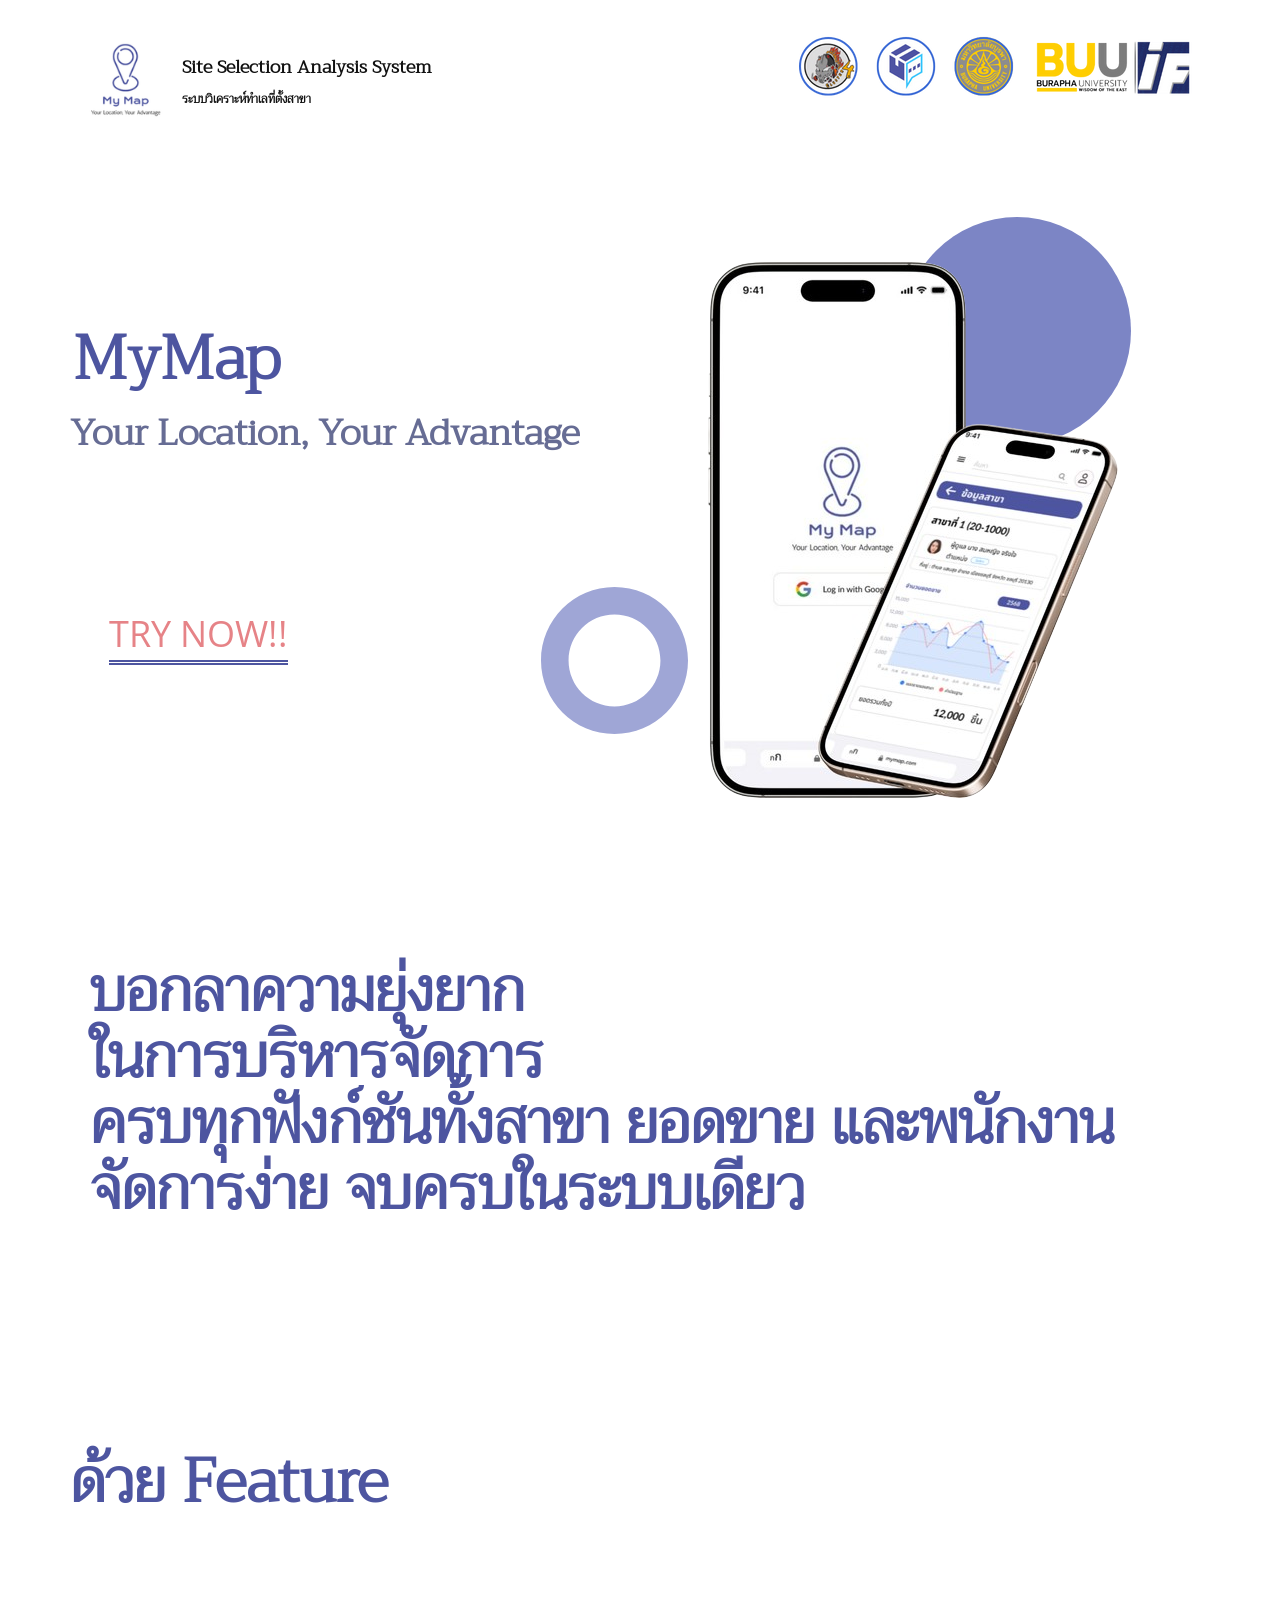
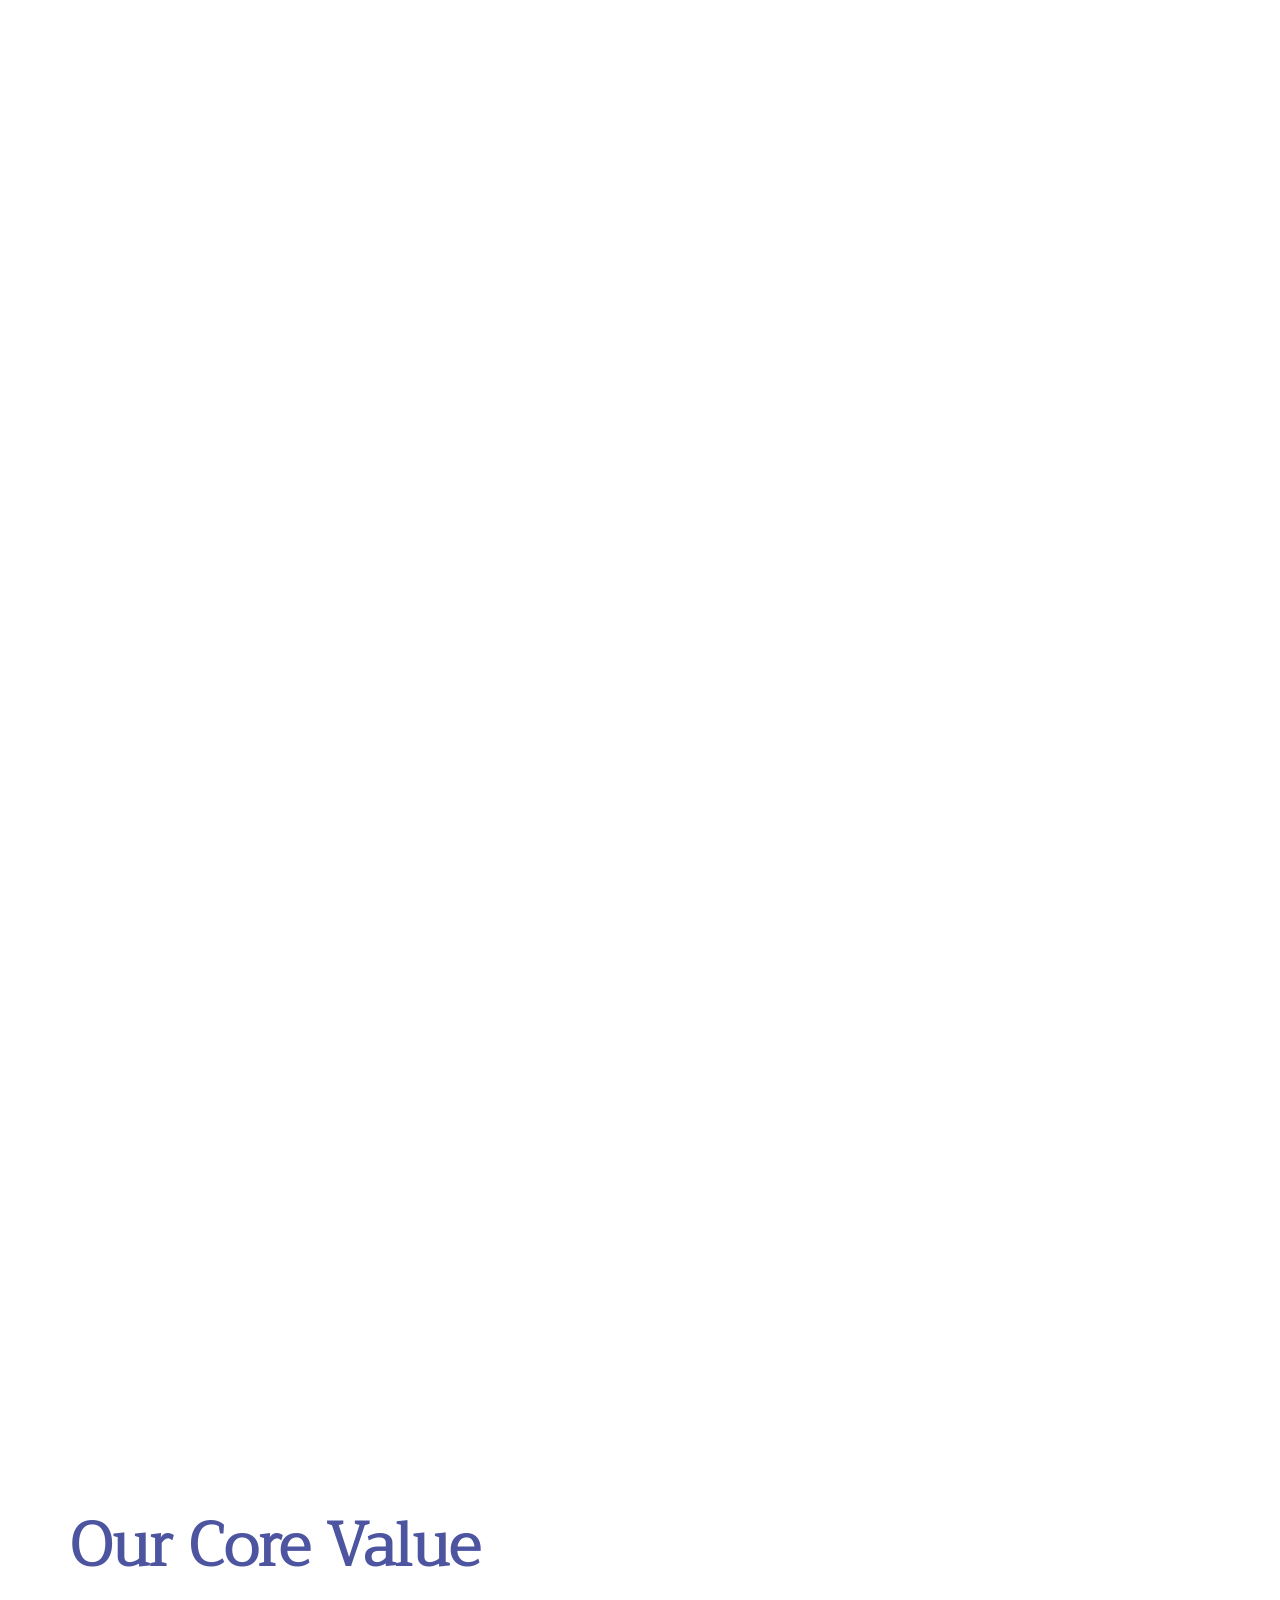
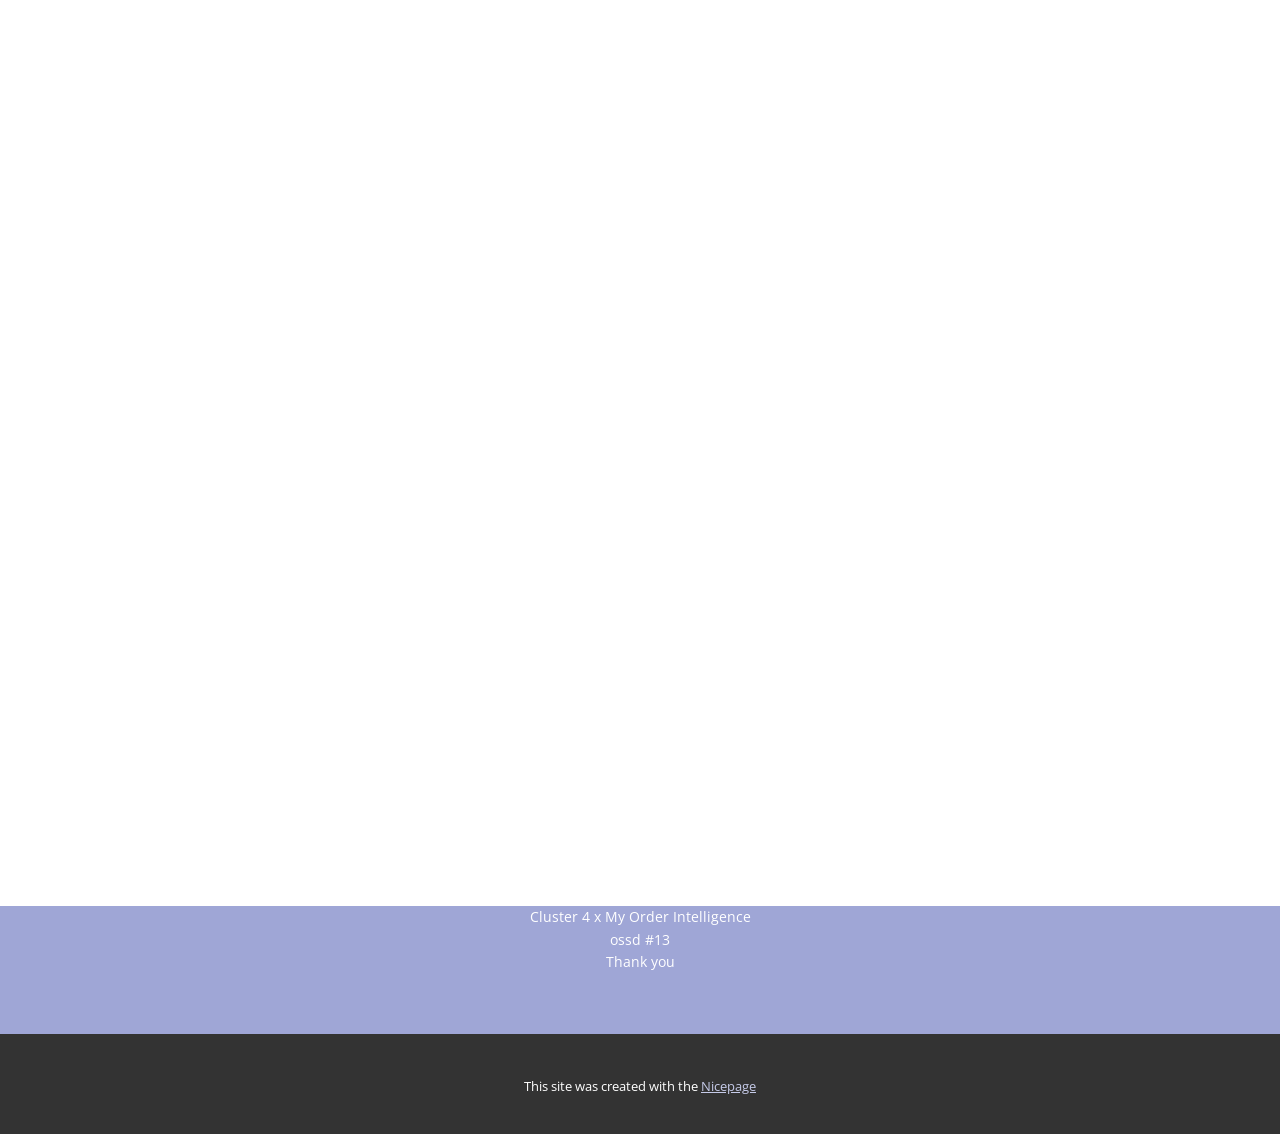
==== commit a2a179f3: "า่ะ" ====
--- a/index.html
+++ b/index.html
@@ -64,25 +64,27 @@
                 <img class="u-expanded-width u-image u-image-round u-radius u-image-3" src="images/2025-04-08002946.png" data-image-width="319" data-image-height="578">
                 <h2 class="u-align-left u-custom-font u-text u-text-7"> จัดการยอดขายรายเดือน</h2>
                 <ul class="u-align-left u-text u-text-8">
-                  <li>Mountain App</li>
+                  <li> เพิ่ม แก้ไข หรือลบข้อมูลยอดขายแบบรายเดือน</li>
                 </ul>
               </div>
             </div>
             <div class="u-container-style u-list-item u-palette-1-base u-radius u-repeater-item u-shape-round u-list-item-3" data-animation-name="flipIn" data-animation-duration="1500" data-animation-direction="X" data-animation-delay="500">
               <div class="u-container-layout u-similar-container u-valign-top-lg u-valign-top-md u-valign-top-sm u-valign-top-xl u-container-layout-3">
                 <img class="u-expanded-width u-image u-image-round u-radius u-image-4" src="images/2025-04-08004702.png" data-image-width="316" data-image-height="340">
-                <h2 class="u-align-left u-custom-font u-text u-text-9">Web deisgn</h2>
+                <h2 class="u-align-left u-custom-font u-text u-text-9"> จัดการข้อมูลพนักงานอย่างเป็นระบบ</h2>
                 <ul class="u-align-left u-text u-text-10">
-                  <li>Recipes site</li>
+                  <li> เพิ่ม แก้ไข หรือลบข้อมูลพนักงานภายในองค์กรได้อย่างสะดวก<br> กำหนดสิทธิ์การเข้าถึงเฉพาะผู้ใช้งานระดับ CEO เพื่อความปลอดภัยของข้อมูล
+                  </li>
                 </ul>
               </div>
             </div>
             <div class="u-container-style u-list-item u-palette-1-base u-radius u-repeater-item u-shape-round u-list-item-4" data-animation-name="flipIn" data-animation-duration="1500" data-animation-direction="X" data-animation-delay="500">
               <div class="u-container-layout u-similar-container u-valign-top-lg u-valign-top-md u-valign-top-sm u-valign-top-xl u-container-layout-4">
                 <img class="u-expanded-width u-image u-image-round u-radius u-image-5" src="images/2025-04-08004723.png" data-image-width="327" data-image-height="451">
-                <h2 class="u-align-left u-custom-font u-text u-text-11">stores</h2>
+                <h2 class="u-align-left u-custom-font u-text u-text-11"> แสดงผลข้อมูล&nbsp;ด้วยกราฟที่เข้าใจง่าย</h2>
                 <ul class="u-align-left u-text u-text-12">
-                  <li>Fashion Store</li>
+                  <li> แสดงยอดขาย พนักงาน และสาขาผ่านกราฟแท่ง กราฟเส้น หรือกราฟวงกลม<br> พร้อมเส้นมัธยฐานเพื่อวิเคราะห์ค่ากลางของข้อมูลอย่างแม่นยำ
+                  </li>
                 </ul>
               </div>
             </div>
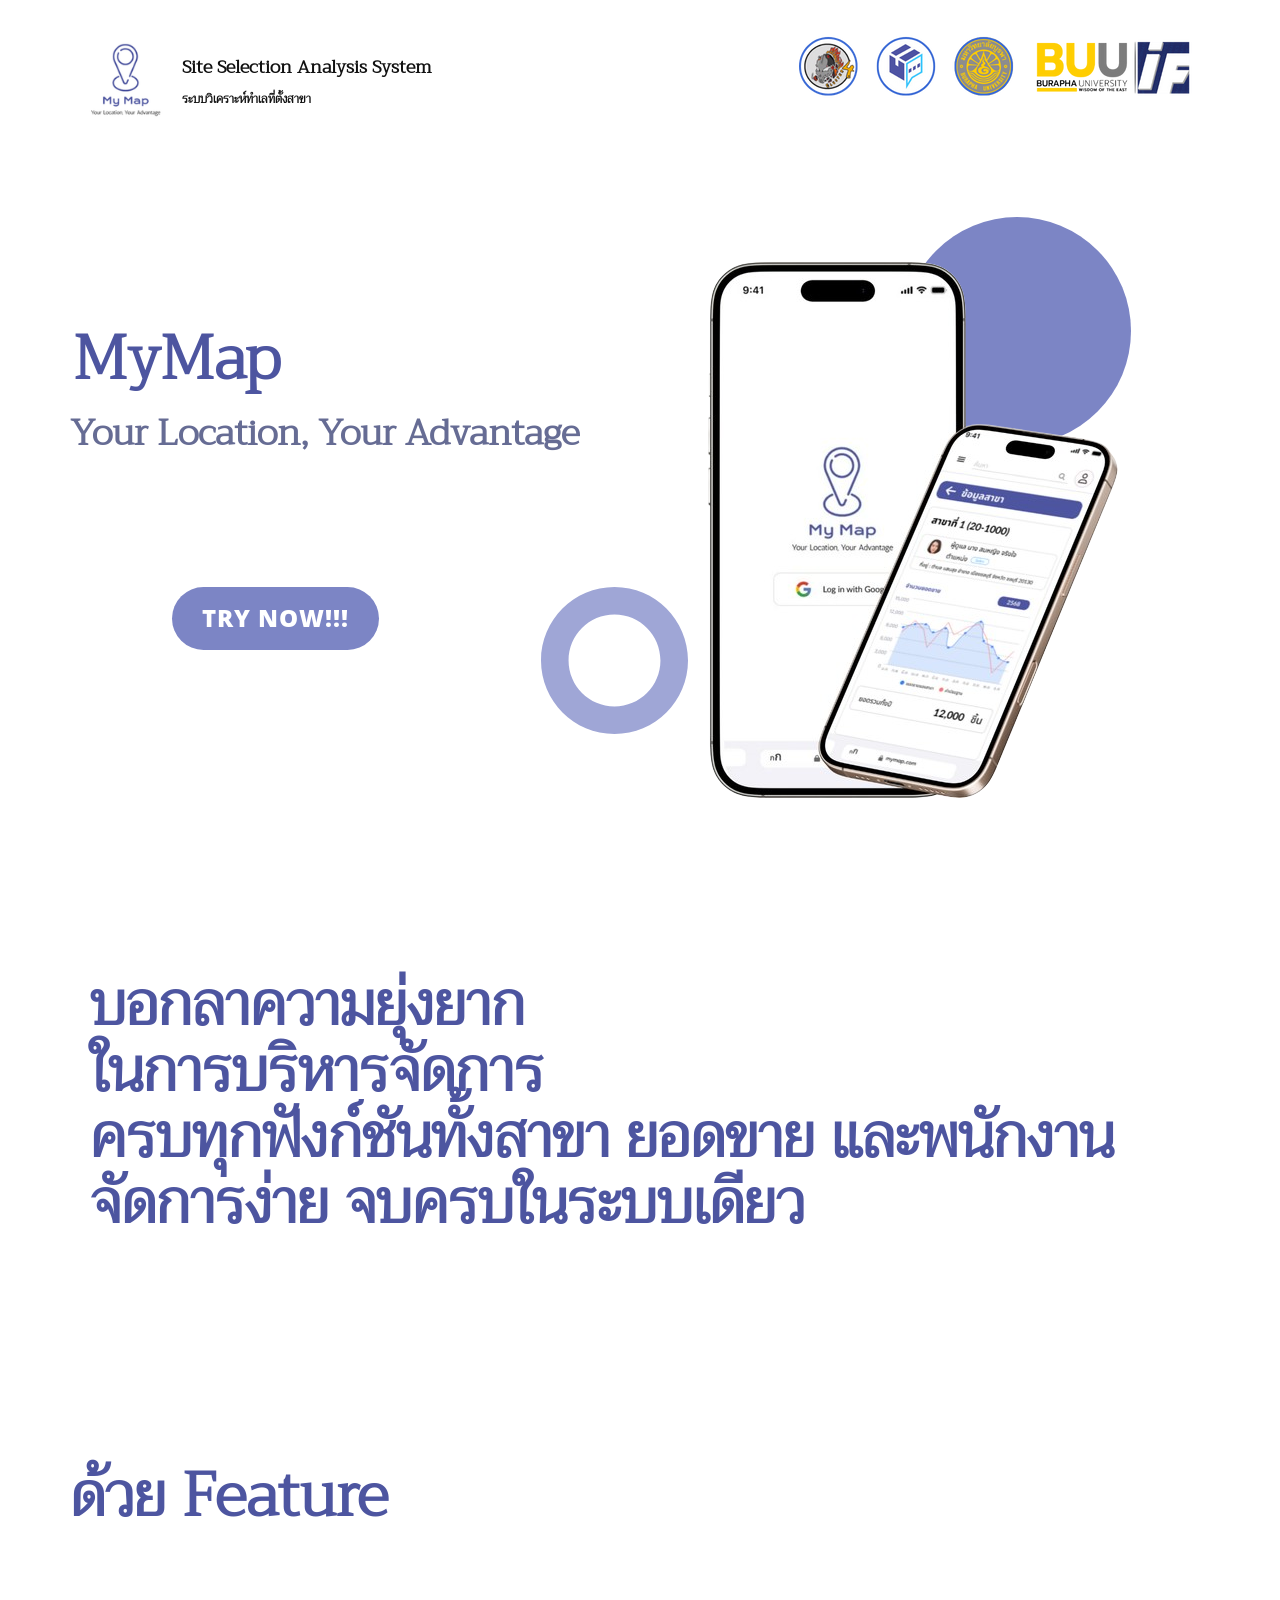
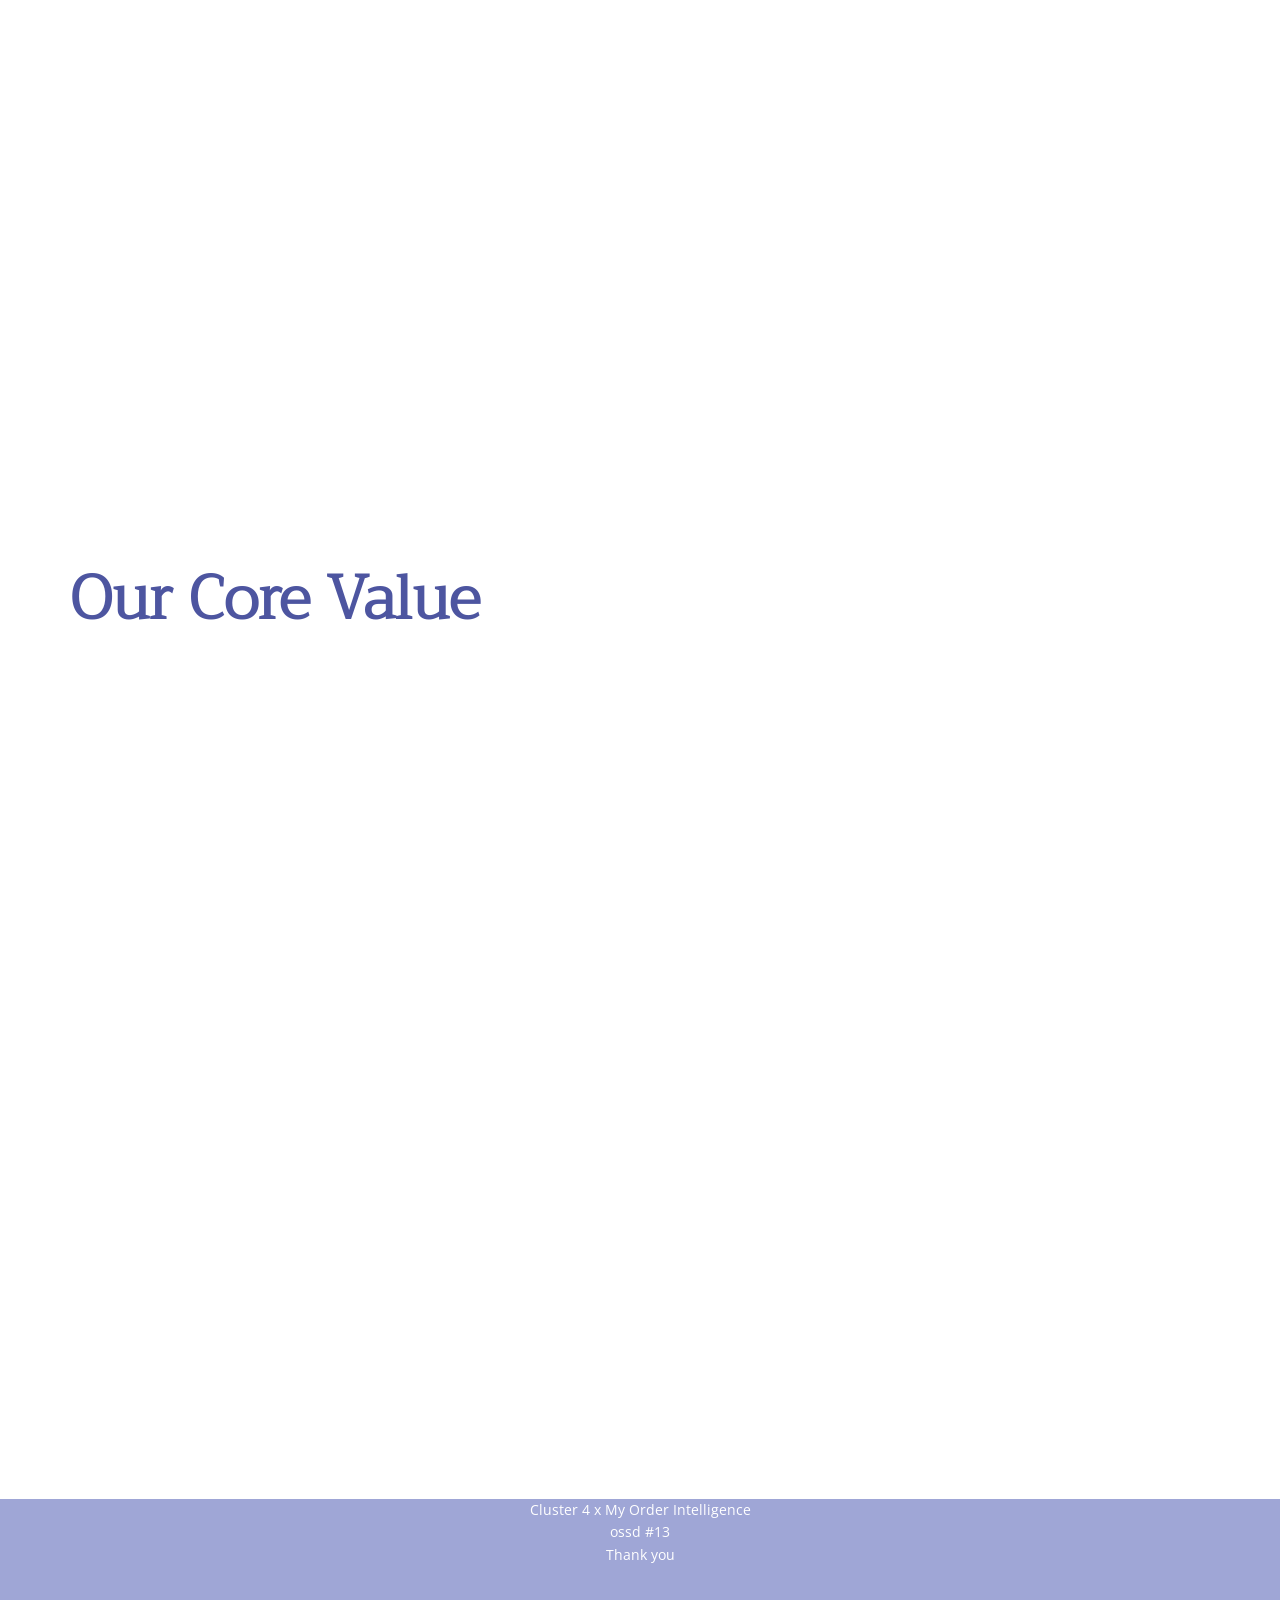
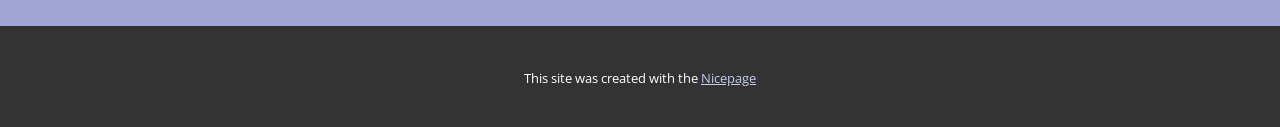
==== commit a8776400: "หแืกดาืฟหสแ" ====
--- a/index.html
+++ b/index.html
@@ -42,7 +42,7 @@
           <svg class="u-svg-content" viewBox="0 0 160 160" x="0px" y="0px" id="svg-c5ad" style="enable-background:new 0 0 160 160;"><path d="M80,30c27.6,0,50,22.4,50,50s-22.4,50-50,50s-50-22.4-50-50S52.4,30,80,30 M80,0C35.8,0,0,35.8,0,80s35.8,80,80,80
 	s80-35.8,80-80S124.2,0,80,0L80,0z"></path></svg>
         </div>
-        <a href="https://se.buu.ac.th/cluster4/login" class="u-active-none u-border-5 u-border-active-palette-1-light-1 u-border-custom-color-1 u-border-hover-palette-1-light-2 u-border-no-left u-border-no-right u-border-no-top u-btn u-button-style u-hover-none u-none u-text-palette-2-light-1 u-btn-1" target="_blank">TRY NOW!!</a>
+        <a href="https://se.buu.ac.th/cluster4/login" class="u-btn u-btn-round u-button-style u-hover-palette-1-light-1 u-palette-1-base u-radius u-btn-1" target="_blank">TRY NOW!!! </a>
         <h1 class="u-align-center-xs u-align-left-lg u-align-left-md u-align-left-sm u-align-left-xl u-text u-text-3">บอกลาความยุ่งยาก<br>ในการบริหารจัดการ<br> ครบทุกฟังก์ชันทั้งสาขา ยอดขาย และพนักงาน<br> จัดการง่าย จบครบในระบบเดียว 
         </h1>
         <h1 class="u-text u-text-default u-text-4">ด้วย Feature<br>
@@ -51,7 +51,7 @@
           <div class="u-repeater u-repeater-1">
             <div class="u-container-style u-list-item u-palette-1-base u-radius u-repeater-item u-shape-round u-list-item-1" data-animation-name="flipIn" data-animation-duration="1500" data-animation-direction="X" data-animation-delay="500">
               <div class="u-container-layout u-similar-container u-valign-top-lg u-valign-top-md u-valign-top-sm u-valign-top-xl u-container-layout-1">
-                <img class="u-expanded-width u-image u-image-round u-radius u-image-2" src="images/Map.png" data-image-width="1638" data-image-height="1548">
+                <img class="u-border-2 u-border-grey-50 u-expanded-width u-image u-image-round u-radius u-image-2" src="images/Map.png" data-image-width="1638" data-image-height="1548">
                 <h2 class="u-align-left u-custom-font u-text u-text-5"> จัดการสาขาอย่างมืออาชีพ ง่ายเพียงคลิกเดียว!</h2>
                 <ul class="u-align-left u-text u-text-6">
                   <li>ค้นหา แก้ไข เพิ่ม หรือลบสาขาได้ทันทีผ่านแผนที่แบบอินเทอร์แอคทีฟ</li>
@@ -61,7 +61,7 @@
             </div>
             <div class="u-container-style u-list-item u-palette-1-base u-radius u-repeater-item u-shape-round u-list-item-2" data-animation-name="flipIn" data-animation-duration="1500" data-animation-direction="X" data-animation-delay="500">
               <div class="u-container-layout u-similar-container u-valign-top-lg u-valign-top-md u-valign-top-sm u-valign-top-xl u-container-layout-2">
-                <img class="u-expanded-width u-image u-image-round u-radius u-image-3" src="images/2025-04-08002946.png" data-image-width="319" data-image-height="578">
+                <img class="u-border-2 u-border-grey-50 u-expanded-width u-image u-image-round u-radius u-image-3" src="images/2025-04-08002946.png" data-image-width="319" data-image-height="578">
                 <h2 class="u-align-left u-custom-font u-text u-text-7"> จัดการยอดขายรายเดือน</h2>
                 <ul class="u-align-left u-text u-text-8">
                   <li> เพิ่ม แก้ไข หรือลบข้อมูลยอดขายแบบรายเดือน</li>
@@ -70,7 +70,7 @@
             </div>
             <div class="u-container-style u-list-item u-palette-1-base u-radius u-repeater-item u-shape-round u-list-item-3" data-animation-name="flipIn" data-animation-duration="1500" data-animation-direction="X" data-animation-delay="500">
               <div class="u-container-layout u-similar-container u-valign-top-lg u-valign-top-md u-valign-top-sm u-valign-top-xl u-container-layout-3">
-                <img class="u-expanded-width u-image u-image-round u-radius u-image-4" src="images/2025-04-08004702.png" data-image-width="316" data-image-height="340">
+                <img class="u-border-2 u-border-grey-50 u-expanded-width u-image u-image-round u-radius u-image-4" src="images/2025-04-08004702.png" data-image-width="316" data-image-height="340">
                 <h2 class="u-align-left u-custom-font u-text u-text-9"> จัดการข้อมูลพนักงานอย่างเป็นระบบ</h2>
                 <ul class="u-align-left u-text u-text-10">
                   <li> เพิ่ม แก้ไข หรือลบข้อมูลพนักงานภายในองค์กรได้อย่างสะดวก<br> กำหนดสิทธิ์การเข้าถึงเฉพาะผู้ใช้งานระดับ CEO เพื่อความปลอดภัยของข้อมูล
@@ -80,7 +80,7 @@
             </div>
             <div class="u-container-style u-list-item u-palette-1-base u-radius u-repeater-item u-shape-round u-list-item-4" data-animation-name="flipIn" data-animation-duration="1500" data-animation-direction="X" data-animation-delay="500">
               <div class="u-container-layout u-similar-container u-valign-top-lg u-valign-top-md u-valign-top-sm u-valign-top-xl u-container-layout-4">
-                <img class="u-expanded-width u-image u-image-round u-radius u-image-5" src="images/2025-04-08004723.png" data-image-width="327" data-image-height="451">
+                <img class="u-border-2 u-border-grey-50 u-expanded-width u-image u-image-round u-radius u-image-5" src="images/2025-04-08004723.png" data-image-width="327" data-image-height="451">
                 <h2 class="u-align-left u-custom-font u-text u-text-11"> แสดงผลข้อมูล&nbsp;ด้วยกราฟที่เข้าใจง่าย</h2>
                 <ul class="u-align-left u-text u-text-12">
                   <li> แสดงยอดขาย พนักงาน และสาขาผ่านกราฟแท่ง กราฟเส้น หรือกราฟวงกลม<br> พร้อมเส้นมัธยฐานเพื่อวิเคราะห์ค่ากลางของข้อมูลอย่างแม่นยำ
@@ -95,31 +95,31 @@
           <div class="u-repeater u-repeater-2">
             <div class="u-container-style u-list-item u-repeater-item" data-animation-name="flipIn" data-animation-duration="1500" data-animation-delay="500" data-animation-direction="X">
               <div class="u-container-layout u-similar-container u-container-layout-5"><span class="u-icon u-icon-circle u-palette-1-base u-text-white u-icon-1"><svg class="u-svg-link" preserveAspectRatio="xMidYMin slice" viewBox="0 0 515.556 515.556" style=""><use xlink:href="#svg-c185"></use></svg><svg class="u-svg-content" viewBox="0 0 515.556 515.556" id="svg-c185"><path d="m0 274.226 176.549 176.886 339.007-338.672-48.67-47.997-290.337 290-128.553-128.552z"></path></svg></span>
-                <h4 class="u-text u-text-14"> Data-Driven Decision Making</h4>
-                <p class="u-text u-text-15"> ให้ความสำคัญกับการตัดสินใจบนพื้นฐานของข้อมูล ด้วยการแสดงผลข้อมูลในรูปแบบกราฟและรายงานที่ชัดเจน พร้อมเส้นมัธยฐานเพื่อช่วยวิเคราะห์ภาพรวม </p>
+                <h4 class="u-custom-font u-text u-text-14"> Data-Driven Decision Making</h4>
+                <p class="u-custom-font u-text u-text-15"> ให้ความสำคัญกับการตัดสินใจบนพื้นฐานของข้อมูล ด้วยการแสดงผลข้อมูลในรูปแบบกราฟและรายงานที่ชัดเจน พร้อมเส้นมัธยฐานเพื่อช่วยวิเคราะห์ภาพรวม </p>
               </div>
             </div>
             <div class="u-container-style u-list-item u-repeater-item" data-animation-name="flipIn" data-animation-duration="1500" data-animation-direction="X" data-animation-delay="500">
               <div class="u-container-layout u-similar-container u-container-layout-6"><span class="u-icon u-icon-circle u-palette-1-base u-text-white u-icon-2"><svg class="u-svg-link" preserveAspectRatio="xMidYMin slice" viewBox="0 0 515.556 515.556" style=""><use xlink:href="#svg-221f"></use></svg><svg class="u-svg-content" viewBox="0 0 515.556 515.556" id="svg-221f"><path d="m0 274.226 176.549 176.886 339.007-338.672-48.67-47.997-290.337 290-128.553-128.552z"></path></svg></span>
-                <h4 class="u-text u-text-16"> Smart &amp; Simple Management</h4>
+                <h4 class="u-custom-font u-text u-text-16"> Smart &amp; Simple Management</h4>
                 <p class="u-text u-text-17"> มุ่งเน้นการบริหารจัดการที่ ง่าย สะดวก และรวดเร็ว ทั้งในเรื่องของสาขา พนักงาน และยอดขาย ด้วยระบบ CRUD ที่ใช้งานง่าย </p>
               </div>
             </div>
             <div class="u-container-style u-list-item u-repeater-item" data-animation-name="flipIn" data-animation-duration="1500" data-animation-direction="X" data-animation-delay="500">
               <div class="u-container-layout u-similar-container u-container-layout-7"><span class="u-icon u-icon-circle u-palette-1-base u-text-white u-icon-3"><svg class="u-svg-link" preserveAspectRatio="xMidYMin slice" viewBox="0 0 515.556 515.556" style=""><use xlink:href="#svg-b96a"></use></svg><svg class="u-svg-content" viewBox="0 0 515.556 515.556" id="svg-b96a"><path d="m0 274.226 176.549 176.886 339.007-338.672-48.67-47.997-290.337 290-128.553-128.552z"></path></svg></span>
-                <h4 class="u-text u-text-18">Operational Efficiency</h4>
+                <h4 class="u-custom-font u-text u-text-18">Operational Efficiency</h4>
                 <p class="u-text u-text-19"> เพิ่มประสิทธิภาพการทำงาน ด้วยระบบที่ช่วยลดเวลาการจัดการข้อมูลและลดความผิดพลาดที่เกิดจากการจัดการด้วยมือ </p>
               </div>
             </div>
             <div class="u-container-style u-list-item u-repeater-item" data-animation-name="flipIn" data-animation-duration="1500" data-animation-direction="X" data-animation-delay="500">
               <div class="u-container-layout u-similar-container u-container-layout-8"><span class="u-icon u-icon-circle u-palette-1-base u-text-white u-icon-4"><svg class="u-svg-link" preserveAspectRatio="xMidYMin slice" viewBox="0 0 515.556 515.556" style=""><use xlink:href="#svg-b96a"></use></svg><svg class="u-svg-content" viewBox="0 0 515.556 515.556" id="svg-b96a"><path d="m0 274.226 176.549 176.886 339.007-338.672-48.67-47.997-290.337 290-128.553-128.552z"></path></svg></span>
-                <h4 class="u-text u-text-20">Accessibility &amp; Visualization</h4>
+                <h4 class="u-custom-font u-text u-text-20">Accessibility &amp; Visualization</h4>
                 <p class="u-text u-text-21"> ทำให้ข้อมูลธุรกิจเข้าถึงได้ง่ายผ่านแผนที่และกราฟต่าง ๆ เพื่อให้เห็นภาพรวมขององค์กรอย่างเป็นระบบ</p>
               </div>
             </div>
             <div class="u-container-style u-list-item u-repeater-item" data-animation-name="flipIn" data-animation-duration="1500" data-animation-direction="X" data-animation-delay="500">
               <div class="u-container-layout u-similar-container u-container-layout-9"><span class="u-icon u-icon-circle u-palette-1-base u-text-white u-icon-5"><svg class="u-svg-link" preserveAspectRatio="xMidYMin slice" viewBox="0 0 515.556 515.556" style=""><use xlink:href="#svg-b96a"></use></svg><svg class="u-svg-content" viewBox="0 0 515.556 515.556" id="svg-b96a"><path d="m0 274.226 176.549 176.886 339.007-338.672-48.67-47.997-290.337 290-128.553-128.552z"></path></svg></span>
-                <h4 class="u-text u-text-22"> Scalability &amp; Flexibility</h4>
+                <h4 class="u-custom-font u-text u-text-22"> Scalability &amp; Flexibility</h4>
                 <p class="u-text u-text-23"> ออกแบบมาเพื่อรองรับการเติบโตของธุรกิจ ไม่ว่าจะเพิ่มจำนวนสาขา พนักงาน หรือยอดขาย ระบบสามารถปรับขยายและจัดการได้อย่างยืดหยุ่น </p>
               </div>
             </div>
--- a/index.css
+++ b/index.css
@@ -1,5 +1,5 @@
 .u-section-1 .u-sheet-1 {
-  min-height: 3750px;
+  min-height: 4557px;
 }
 
 .u-section-1 .u-text-1 {
@@ -32,14 +32,17 @@
 }
 
 .u-section-1 .u-btn-1 {
-  border-style: double;
-  font-size: 2.25rem;
-  margin: -125px auto 0 39px;
-  padding: 0;
+  --radius: 50px;
+  font-size: 1.5rem;
+  letter-spacing: 1px;
+  text-transform: uppercase;
+  font-weight: 800;
+  margin: -147px auto 0 102px;
+  padding: 14px 30px 15px;
 }
 
 .u-section-1 .u-text-3 {
-  margin: 293px 20px 0;
+  margin: 322px 20px 0;
 }
 
 .u-section-1 .u-text-4 {
@@ -69,12 +72,12 @@
 }
 
 .u-section-1 .u-image-2 {
-  height: 308px;
+  height: 627px;
   margin-top: 0;
   margin-bottom: 0;
   --top-left-radius: 50px;
   --top-right-radius: 50px;
-  filter: brightness(0.9);
+  box-shadow: 2px 0px 8px 0px rgba(128,128,128,1);
 }
 
 .u-section-1 .u-text-5 {
@@ -98,12 +101,12 @@
 }
 
 .u-section-1 .u-image-3 {
-  height: 308px;
+  height: 627px;
   margin-top: 0;
   margin-bottom: 0;
   --top-left-radius: 50px;
   --top-right-radius: 50px;
-  filter: brightness(0.9);
+  box-shadow: 2px 0px 8px 0px rgba(128,128,128,1);
 }
 
 .u-section-1 .u-text-7 {
@@ -128,12 +131,12 @@
 }
 
 .u-section-1 .u-image-4 {
-  height: 308px;
+  height: 627px;
   margin-top: 0;
   margin-bottom: 0;
   --top-left-radius: 50px;
   --top-right-radius: 50px;
-  filter: brightness(0.9);
+  box-shadow: 2px 0px 8px 0px rgba(128,128,128,1);
 }
 
 .u-section-1 .u-text-9 {
@@ -158,12 +161,12 @@
 }
 
 .u-section-1 .u-image-5 {
-  height: 308px;
+  height: 627px;
   margin-top: 0;
   margin-bottom: 0;
   --top-left-radius: 50px;
   --top-right-radius: 50px;
-  filter: brightness(0.9);
+  box-shadow: 2px 0px 8px 0px rgba(128,128,128,1);
 }
 
 .u-section-1 .u-text-11 {
@@ -185,7 +188,7 @@
 .u-section-1 .u-list-2 {
   grid-template-rows: repeat(3, auto);
   margin-top: 30px;
-  margin-bottom: 60px;
+  margin-bottom: 0;
 }
 
 .u-section-1 .u-repeater-2 {
@@ -208,10 +211,14 @@
 }
 
 .u-section-1 .u-text-14 {
+  font-family: Trirong-Light;
+  font-weight: 700;
   margin: -45px 1px 0 95px;
 }
 
 .u-section-1 .u-text-15 {
+  font-family: Trirong-Light;
+  font-weight: 500;
   margin: 20px 1px 0 95px;
 }
 
@@ -228,10 +235,13 @@
 }
 
 .u-section-1 .u-text-16 {
+  font-weight: 700;
+  font-family: Trirong-Light;
   margin: -45px 1px 0 95px;
 }
 
 .u-section-1 .u-text-17 {
+  font-weight: 500;
   margin: 20px 1px 0 95px;
 }
 
@@ -248,10 +258,13 @@
 }
 
 .u-section-1 .u-text-18 {
+  font-weight: 700;
+  font-family: Trirong-Light;
   margin: -45px 1px 0 95px;
 }
 
 .u-section-1 .u-text-19 {
+  font-weight: 500;
   margin: 20px 1px 0 95px;
 }
 
@@ -268,10 +281,13 @@
 }
 
 .u-section-1 .u-text-20 {
+  font-weight: 700;
+  font-family: Trirong-Light;
   margin: -45px 1px 0 95px;
 }
 
 .u-section-1 .u-text-21 {
+  font-weight: 500;
   margin: 20px 1px 0 95px;
 }
 
@@ -288,16 +304,19 @@
 }
 
 .u-section-1 .u-text-22 {
+  font-weight: 700;
+  font-family: Trirong-Light;
   margin: -45px 1px 0 95px;
 }
 
 .u-section-1 .u-text-23 {
+  font-weight: 500;
   margin: 20px 1px 0 95px;
 }
 
 @media (max-width: 1199px) {
   .u-section-1 .u-text-1 {
-    margin-top: 8008px;
+    margin-top: 10229px;
     margin-left: 0;
     margin-right: 0;
   }
@@ -316,12 +335,12 @@
   }
 
   .u-section-1 .u-btn-1 {
-    margin-top: -5850px;
+    margin-top: -8414px;
     margin-left: 0;
   }
 
   .u-section-1 .u-text-3 {
-    margin-top: 3665px;
+    margin-top: 6245px;
     margin-left: 0;
     margin-right: 0;
   }
@@ -338,6 +357,11 @@
     min-height: 913px;
   }
 
+  .u-section-1 .u-image-2 {
+    filter: brightness(0.9);
+    height: 308px;
+  }
+
   .u-section-1 .u-text-5 {
     width: auto;
   }
@@ -348,6 +372,11 @@
     margin-right: 30px;
   }
 
+  .u-section-1 .u-image-3 {
+    filter: brightness(0.9);
+    height: 308px;
+  }
+
   .u-section-1 .u-text-7 {
     width: auto;
   }
@@ -358,6 +387,11 @@
     margin-right: 30px;
   }
 
+  .u-section-1 .u-image-4 {
+    filter: brightness(0.9);
+    height: 308px;
+  }
+
   .u-section-1 .u-text-9 {
     width: auto;
   }
@@ -368,6 +402,11 @@
     margin-right: 30px;
   }
 
+  .u-section-1 .u-image-5 {
+    filter: brightness(0.9);
+    height: 308px;
+  }
+
   .u-section-1 .u-text-11 {
     width: auto;
   }
@@ -384,7 +423,7 @@
 
   .u-section-1 .u-list-2 {
     margin-top: 6367px;
-    margin-bottom: -8794px;
+    margin-bottom: -10484px;
   }
 
   .u-section-1 .u-repeater-2 {
@@ -464,15 +503,15 @@
 
 @media (max-width: 991px) {
   .u-section-1 .u-text-1 {
-    margin-top: 7237px;
+    margin-top: 9440px;
   }
 
   .u-section-1 .u-btn-1 {
-    margin-top: -5250px;
+    margin-top: -7608px;
   }
 
   .u-section-1 .u-text-3 {
-    margin-top: 4008px;
+    margin-top: 6382px;
   }
 
   .u-section-1 .u-text-4 {
@@ -527,7 +566,7 @@
 
   .u-section-1 .u-list-2 {
     margin-top: 6977px;
-    margin-bottom: -9565px;
+    margin-bottom: -11272px;
   }
 
   .u-section-1 .u-icon-1 {
@@ -554,7 +593,7 @@
 @media (max-width: 767px) {
   .u-section-1 .u-text-1 {
     font-size: 3rem;
-    margin-top: 6348px;
+    margin-top: 8528px;
   }
 
   .u-section-1 .u-shape-1 {
@@ -571,11 +610,11 @@
   }
 
   .u-section-1 .u-btn-1 {
-    margin-top: -4377px;
+    margin-top: -6653px;
   }
 
   .u-section-1 .u-text-3 {
-    margin-top: 4081px;
+    margin-top: 6373px;
   }
 
   .u-section-1 .u-text-4 {
@@ -628,7 +667,7 @@
 
   .u-section-1 .u-list-2 {
     margin-top: 7930px;
-    margin-bottom: -10442px;
+    margin-bottom: -12172px;
   }
 
   .u-section-1 .u-container-layout-5 {
@@ -674,7 +713,7 @@
 
 @media (max-width: 575px) {
   .u-section-1 .u-sheet-1 {
-    min-height: 3658px;
+    min-height: 4465px;
   }
 
   .u-section-1 .u-text-1 {
@@ -709,12 +748,12 @@
   }
 
   .u-section-1 .u-btn-1 {
-    margin-top: 2206px;
+    margin-top: 2072px;
   }
 
   .u-section-1 .u-text-3 {
     width: auto;
-    margin-top: -1406px;
+    margin-top: -1256px;
   }
 
   .u-section-1 .u-text-4 {
@@ -769,7 +808,7 @@
 
   .u-section-1 .u-list-2 {
     margin-top: -378px;
-    margin-bottom: -1948px;
+    margin-bottom: -1833px;
   }
 
   .u-section-1 .u-container-layout-5 {
